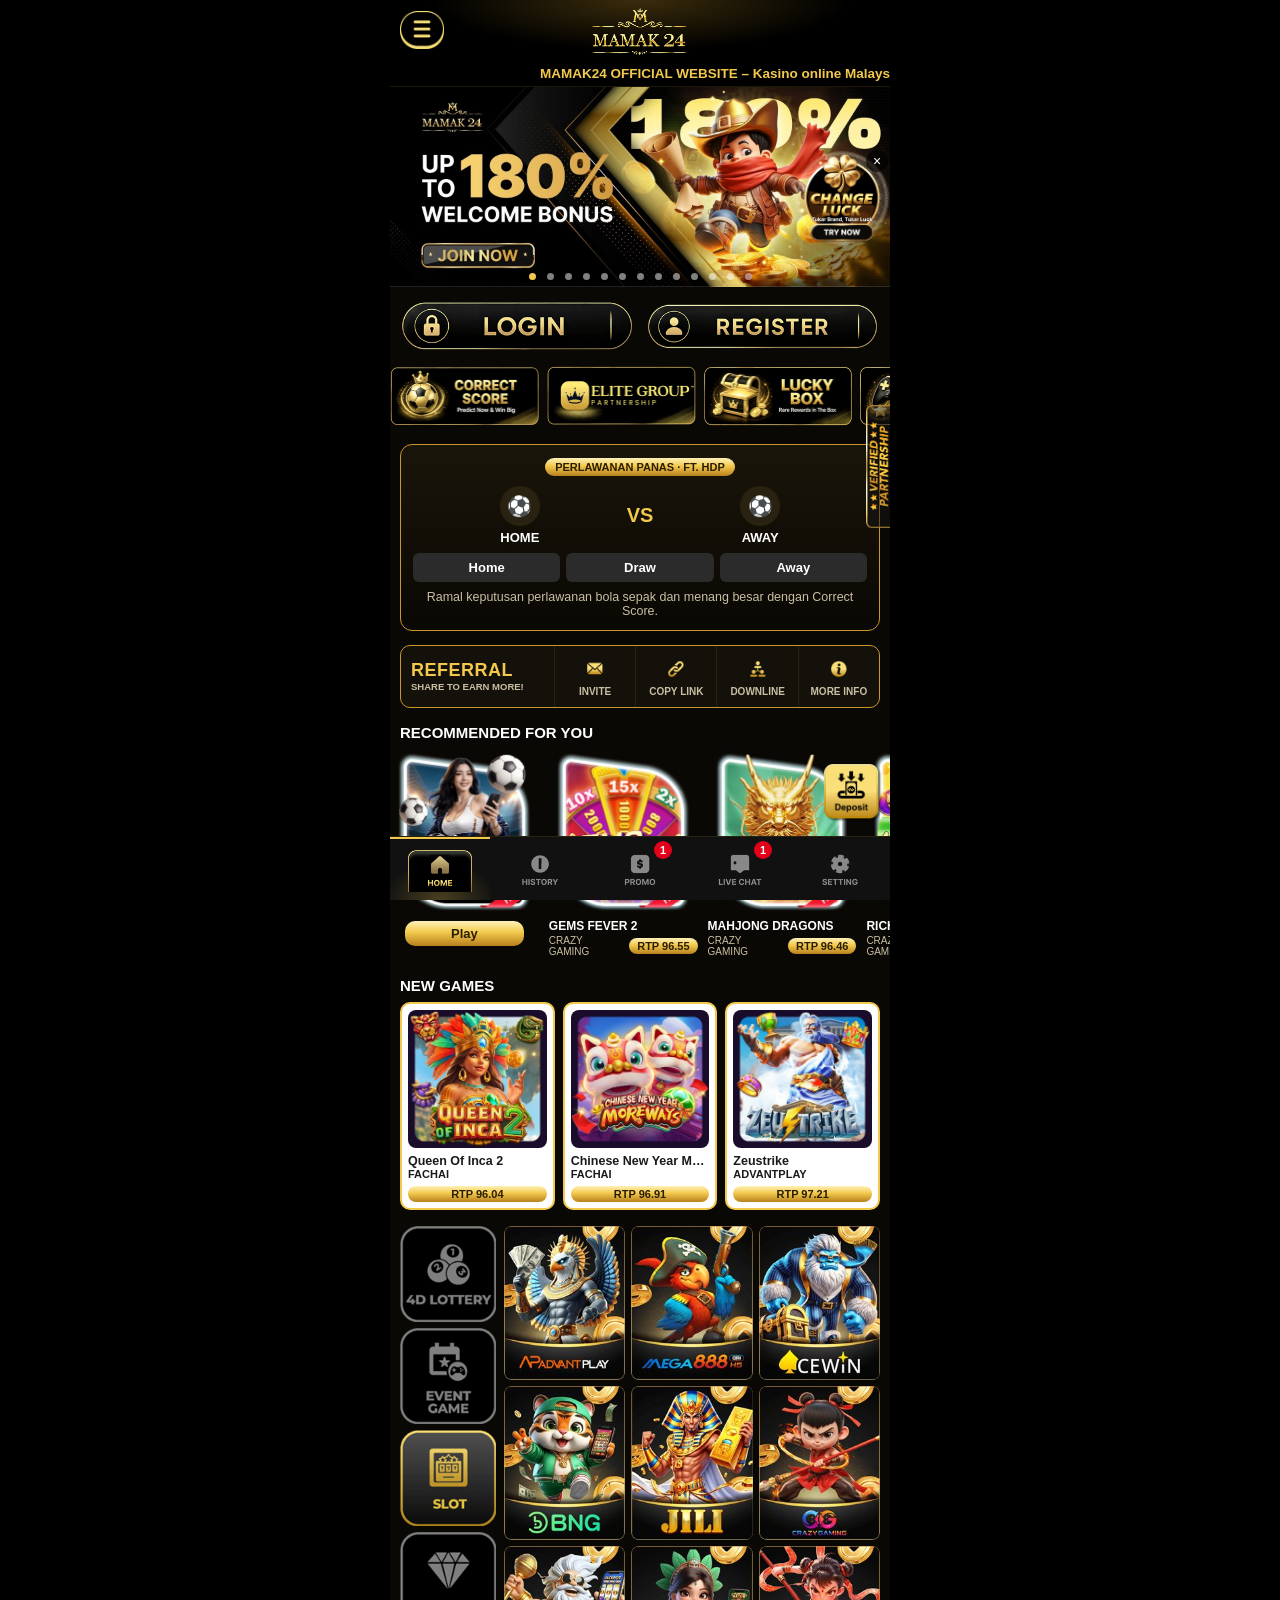
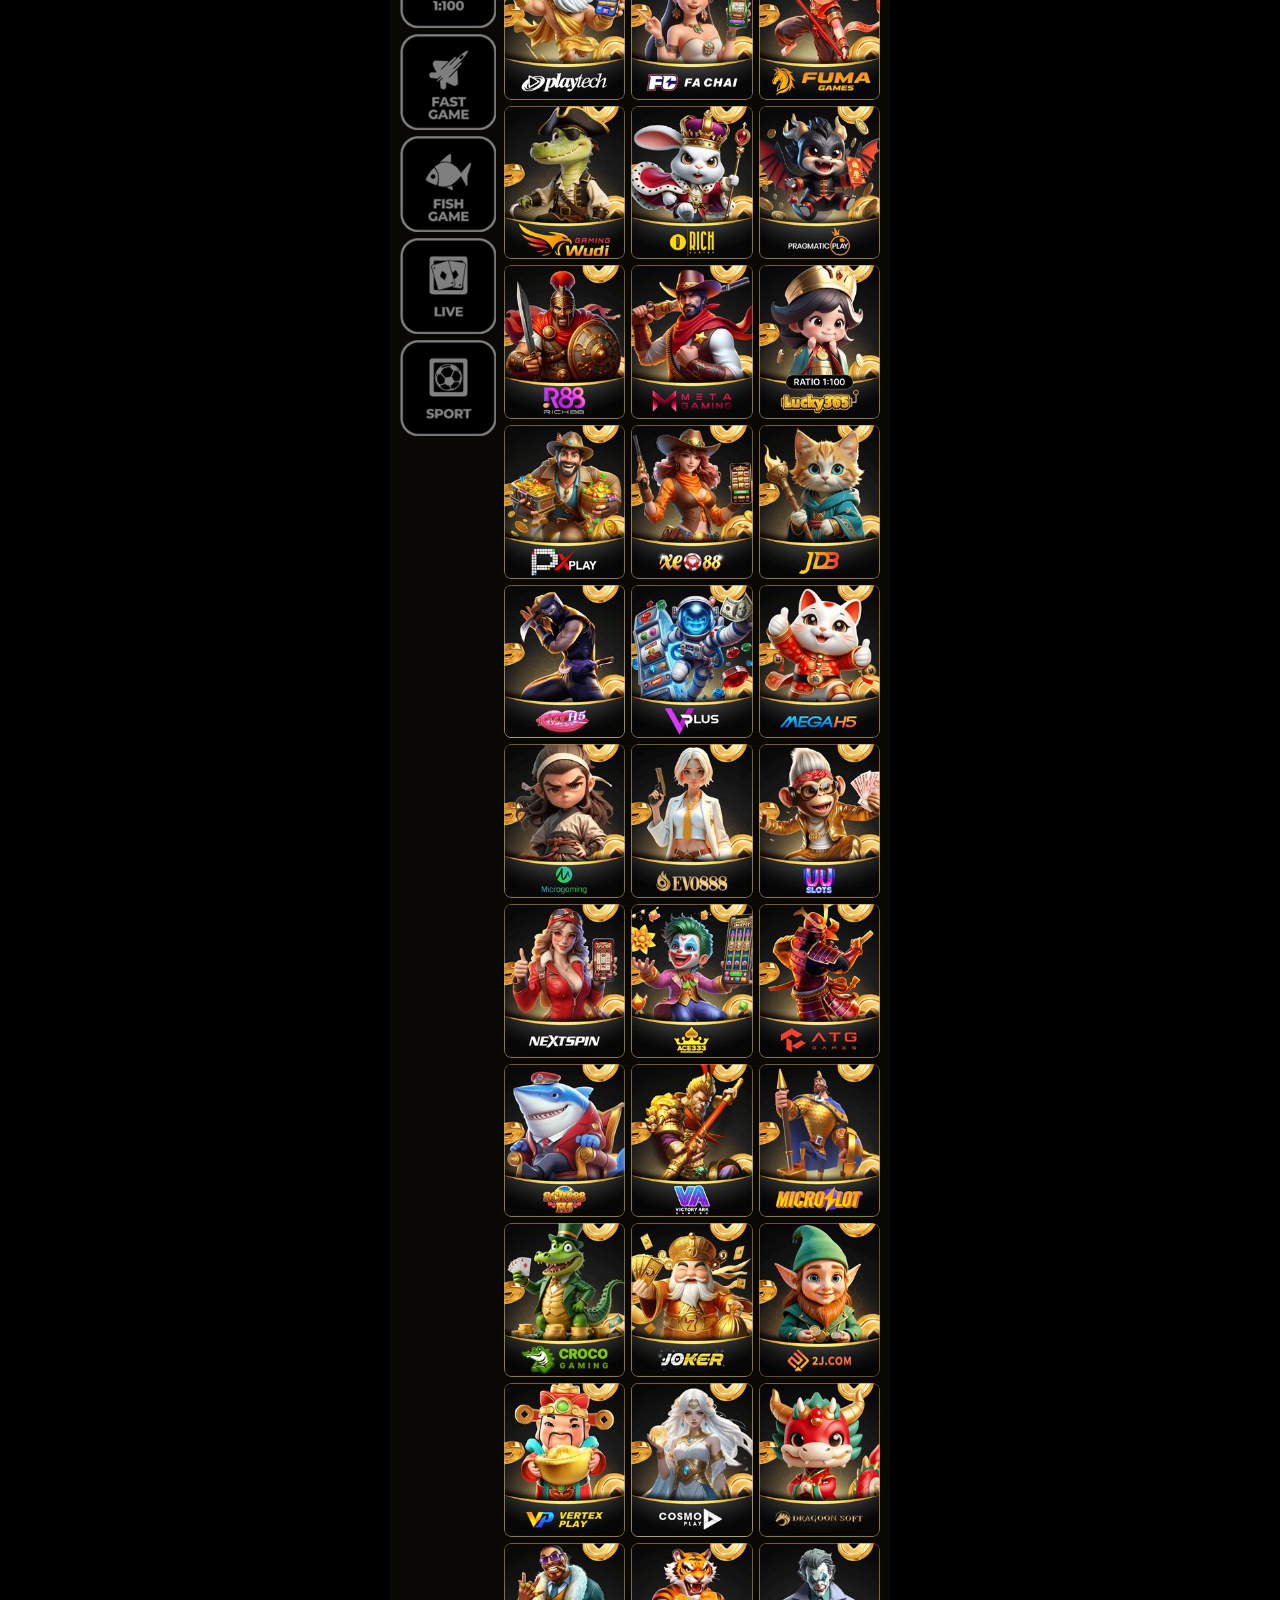
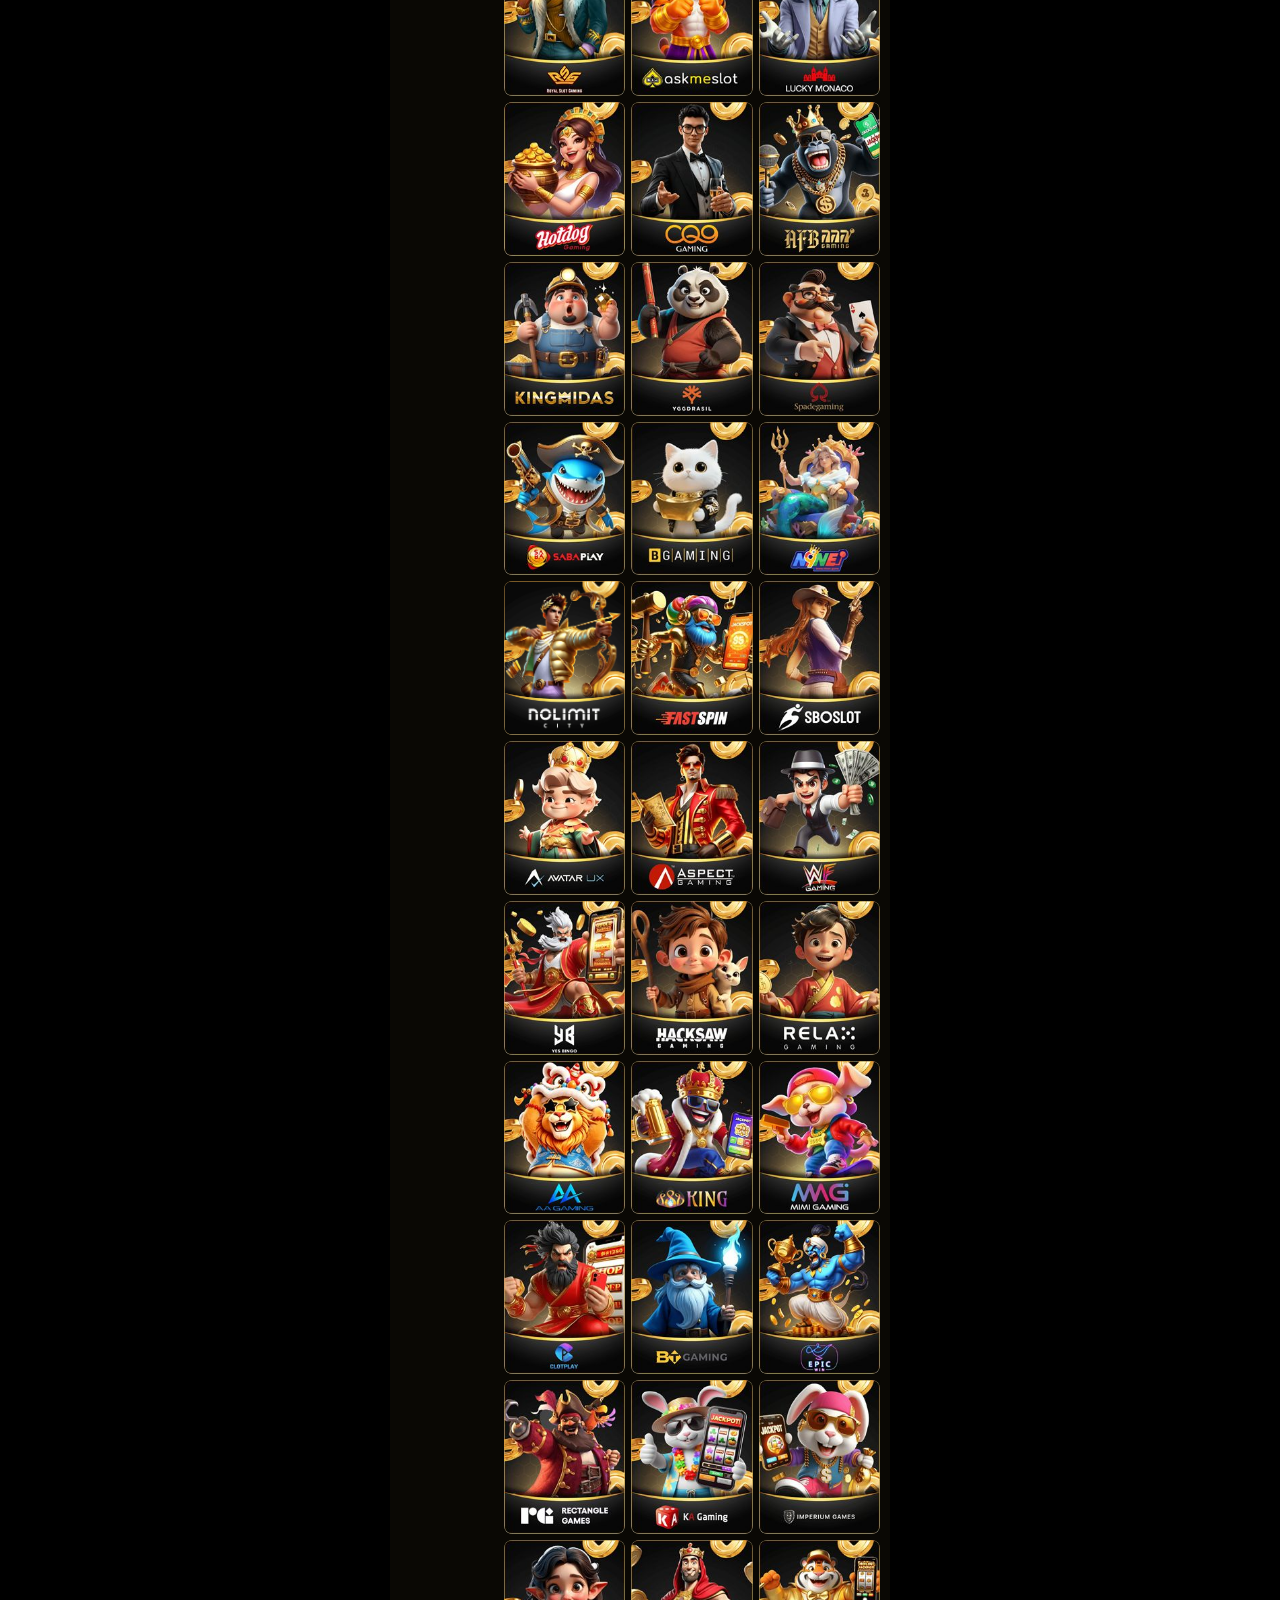
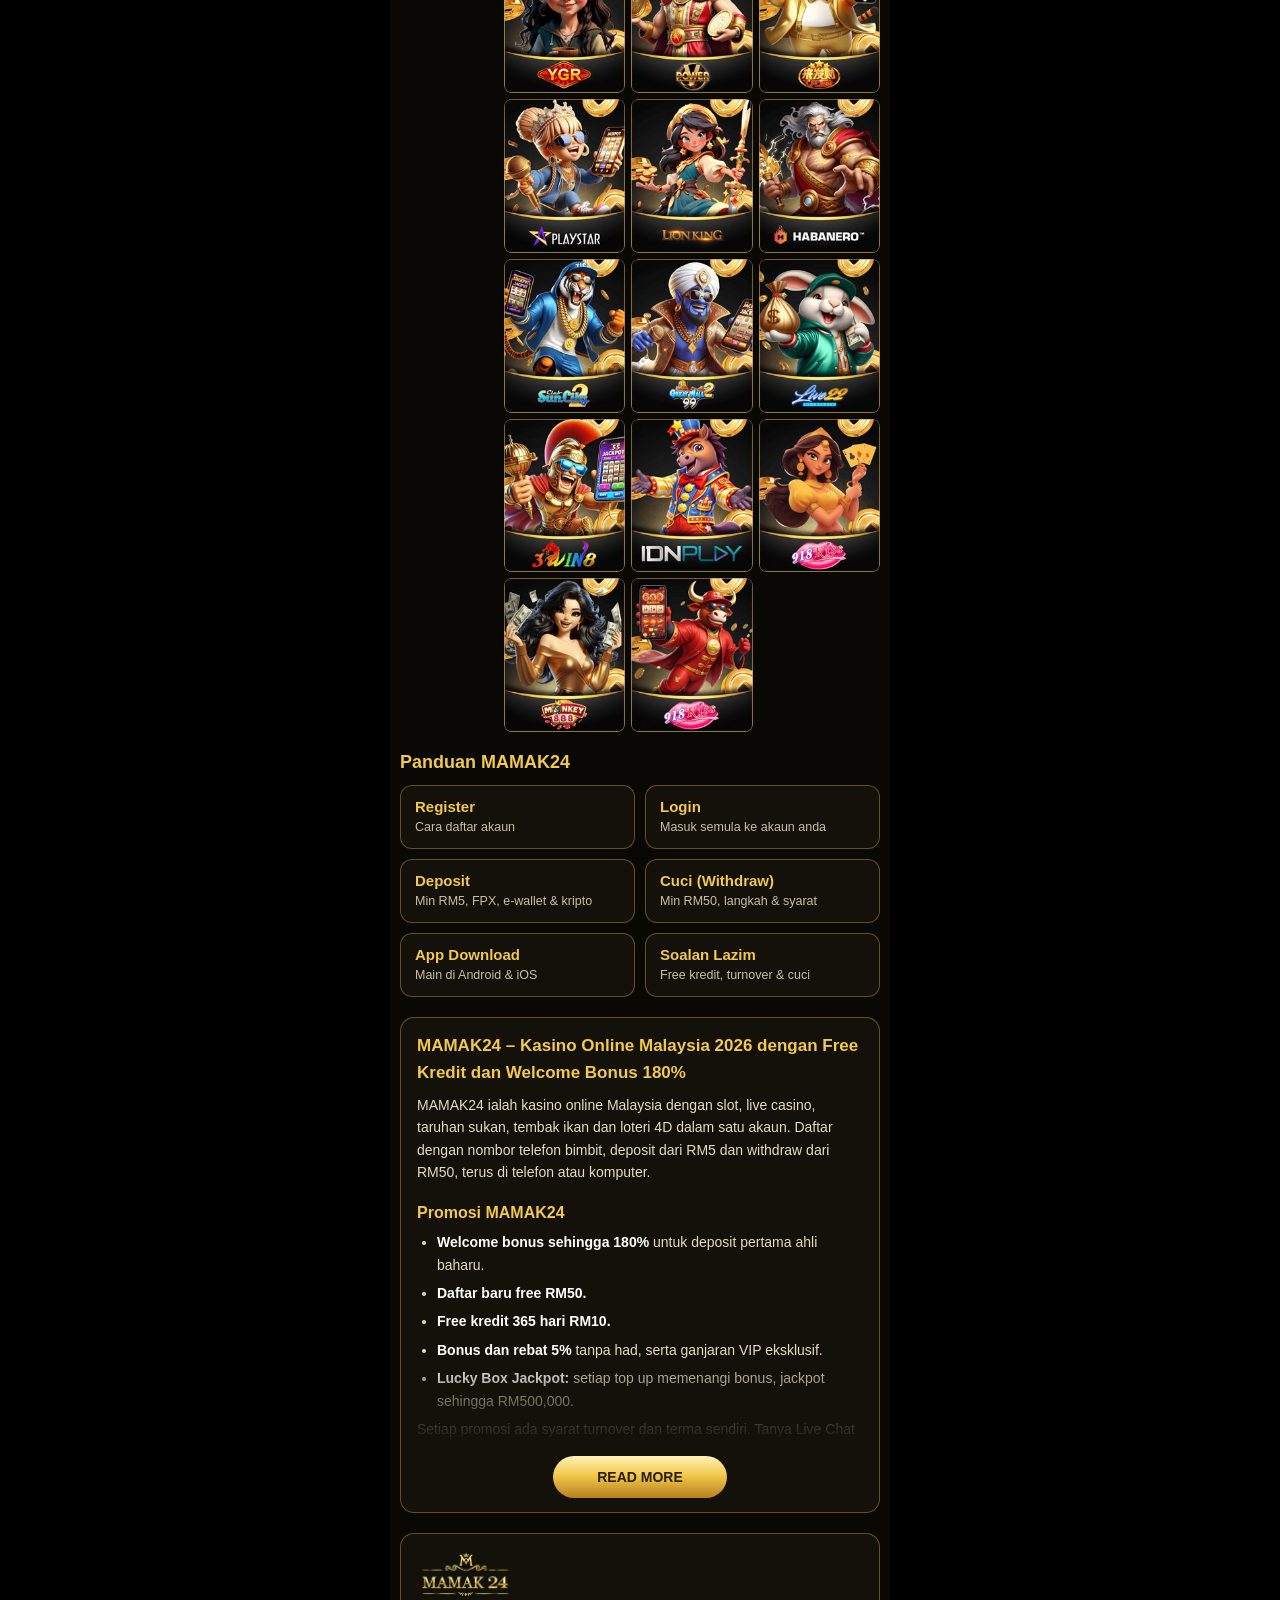
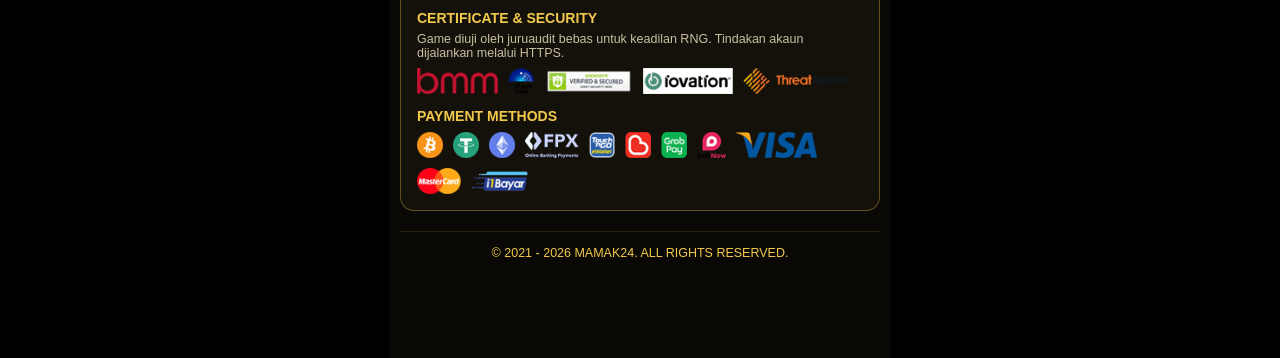
==== index.html @ 535b14d4 "MAMAK24 landing page with guides Co-Authored-By: Claude Opus 5.5 <noreply@anthropic.com>" ====
<!DOCTYPE html>
<html lang="ms">
<head>
  <meta charset="UTF-8">
  <meta name="viewport" content="width=device-width, initial-scale=1, viewport-fit=cover">
  <title>MAMAK24 – Kasino Online Malaysia 2026 | Free Kredit &amp; Welcome Bonus 180%</title>
  <meta name="description" content="MAMAK24 kasino online Malaysia: slot, live casino, sportsbook, tembak ikan dan 4D. Welcome bonus sehingga 180%, free RM50 ahli baharu, free kredit 365 hari. Deposit dari RM5, withdraw dari RM50.">
  <meta name="robots" content="index, follow">
  <meta property="og:type" content="website">
  <meta property="og:site_name" content="MAMAK24">
  <meta property="og:title" content="MAMAK24 – Kasino Online Malaysia 2026 | Free Kredit &amp; Welcome Bonus 180%">
  <meta property="og:description" content="Slot, live casino, sportsbook dan 4D. Deposit dari RM5, withdraw dari RM50.">
  <link rel="icon" href="assets/ui/icon.png">
  <meta name="theme-color" content="#0a0804">
  <link rel="preload" as="image" href="assets/banners/banner-1.webp" fetchpriority="high">
  <link rel="stylesheet" href="styles.css">
</head>
<body>
  <main class="app">

    <header class="topbar">
      <a class="menu-btn" data-link="register" aria-label="Menu"><img src="assets/ui/menu.png" alt="" width="96" height="82"></a>
      <a class="logo" href="./"><img src="assets/ui/logo.png" alt="MAMAK24" width="200" height="94"></a>
      <span></span>
    </header>

    <div class="marquee" aria-label="Pengumuman"><div class="mq"><span>MAMAK24 OFFICIAL WEBSITE – Kasino online Malaysia 2026. Live casino, slot seperti Mega888 &amp; Pussy888, taruhan sukan dan free kredit, dengan sokongan pelanggan 24 jam, transaksi pantas dan pengalaman bermain yang lancar setiap kali anda main. 🚀</span></div></div>

    <!-- Every section below is written into the HTML (not built by script)
         so the page appears complete on first paint and never jumps. -->
    <section class="carousel" aria-label="Promosi">
      <div class="carousel-track" id="carouselTrack"><a class="slide" href="https://ppg668.cyou/register.php?r=BMMTH"><img src="assets/banners/banner-1.webp" alt="Welcome bonus sehingga 180%" width="1500" height="600" fetchpriority="high"></a><a class="slide" href="https://ppg668.cyou/register.php?r=BMMTH"><img src="assets/banners/banner-2.jpg" alt="Daftar baru free RM50" width="1000" height="400" loading="lazy"></a><a class="slide" href="https://ppg668.cyou/register.php?r=BMMTH"><img src="assets/banners/banner-3.jpg" alt="Free kredit 365 hari RM10" width="1000" height="400" loading="lazy"></a><a class="slide" href="https://ppg668.cyou/register.php?r=BMMTH"><img src="assets/banners/banner-4.webp" alt="Bonus dan rebat 5%" width="1500" height="600" loading="lazy"></a><a class="slide" href="https://ppg668.cyou/register.php?r=BMMTH"><img src="assets/banners/banner-5.webp" alt="Ganjaran VIP eksklusif" width="1500" height="600" loading="lazy"></a><a class="slide" href="https://ppg668.cyou/register.php?r=BMMTH"><img src="assets/banners/banner-6.webp" alt="Lucky Box Jackpot sehingga RM500,000" width="1500" height="600" loading="lazy"></a><a class="slide" href="https://ppg668.cyou/register.php?r=BMMTH"><img src="assets/banners/banner-7.jpg" alt="MAMAK24 x Rich Gaming" width="1000" height="400" loading="lazy"></a><a class="slide" href="https://ppg668.cyou/register.php?r=BMMTH"><img src="assets/banners/banner-8.jpg" alt="AdvantPlay 95x free spins" width="1000" height="400" loading="lazy"></a><a class="slide" href="https://ppg668.cyou/register.php?r=BMMTH"><img src="assets/banners/banner-9.jpg" alt="BNG Prize Drop" width="1000" height="400" loading="lazy"></a><a class="slide" href="https://ppg668.cyou/register.php?r=BMMTH"><img src="assets/banners/banner-10.jpg" alt="Playtech 96 free spins daily" width="1000" height="400" loading="lazy"></a><a class="slide" href="https://ppg668.cyou/register.php?r=BMMTH"><img src="assets/banners/banner-11.jpg" alt="Playtech The Heat Is On" width="1000" height="400" loading="lazy"></a><a class="slide" href="https://ppg668.cyou/register.php?r=BMMTH"><img src="assets/banners/banner-12.jpg" alt="Playtech Fuel the Fire" width="1000" height="400" loading="lazy"></a><a class="slide" href="https://ppg668.cyou/register.php?r=BMMTH"><img src="assets/banners/banner-13.jpg" alt="BNG Top 3 RTP Games" width="1000" height="400" loading="lazy"></a></div>
      <div class="carousel-dots" id="carouselDots"></div>
    </section>

    <div class="auth">
      <a data-link="login"><img src="assets/ui/login.png" alt="Login" width="400" height="87"></a>
      <a data-link="register"><img src="assets/ui/register.png" alt="Register" width="400" height="77"></a>
    </div>

    <nav class="quick" aria-label="Pautan pantas">
      <a data-link="correctScore"><img src="assets/ql/correct-score.png" alt="Correct Score – predict now and win big" width="300" height="120"></a>
      <a data-link="partnership"><img src="assets/ql/elite-group.png" alt="Elite Group Partnership" width="300" height="120"></a>
      <a data-link="luckyBox"><img src="assets/ql/lucky-box.png" alt="Lucky Box" width="300" height="120"></a>
      <a data-link="gameTips"><img src="assets/ql/game-tips.png" alt="Game Tips" width="300" height="120" loading="lazy"></a>
      <a data-link="vip"><img src="assets/ql/vip.png" alt="VIP" width="300" height="120" loading="lazy"></a>
      <a data-link="checkIn"><img src="assets/ql/daily-checkin.png" alt="Daily Check-In" width="300" height="120" loading="lazy"></a>
      <a data-link="luckyDraw"><img src="assets/ql/lucky-draw.png" alt="Lucky Draw" width="300" height="120" loading="lazy"></a>
    </nav>

    <section class="block">
      <h2 class="sr-only">Hot matches</h2>
      <a class="match" data-link="correctScore">
        <span class="match-tag">PERLAWANAN PANAS · FT. HDP</span>
        <span class="match-body">
          <span class="match-side"><span class="crest">⚽</span>HOME</span>
          <span class="match-vs">VS</span>
          <span class="match-side"><span class="crest">⚽</span>AWAY</span>
        </span>
        <span class="match-odds"><b>Home</b><b>Draw</b><b>Away</b></span>
        <span class="match-text">Ramal keputusan perlawanan bola sepak dan menang besar dengan Correct Score.</span>
      </a>
    </section>

    <section class="referral" aria-label="Referral">
      <div class="ref-title"><b>REFERRAL</b><small>SHARE TO EARN MORE!</small></div>
      <div class="ref-actions">
        <button id="shareBtn" type="button"><img src="assets/ref/invite.png" alt="" width="64" height="64">INVITE</button>
        <button id="copyBtn" type="button"><img src="assets/ref/copy.png" alt="" width="64" height="64">COPY LINK</button>
        <a data-link="downline"><img src="assets/ref/downline.png" alt="" width="64" height="64">DOWNLINE</a>
        <a data-link="referralInfo"><img src="assets/ref/more.png" alt="" width="64" height="64">MORE INFO</a>
      </div>
    </section>

    <section class="block">
      <h2 class="head">RECOMMENDED FOR YOU</h2>
      <div class="hscroll">
        <a class="hot" data-link="correctScore"><img src="assets/hot/hot-1.jpg" alt="Correct Score" width="300" height="335" loading="lazy"><span class="rtp play">Play</span></a>
        <a class="hot" data-link="games"><img src="assets/hot/hot-2.jpg" alt="Gems Fever 2" width="300" height="335" loading="lazy"><span class="g-name">Gems Fever 2</span><span class="g-meta"><span class="g-prov">Crazy Gaming</span><span class="rtp">RTP 96.55</span></span></a>
        <a class="hot" data-link="games"><img src="assets/hot/hot-3.jpg" alt="Mahjong Dragons" width="300" height="335" loading="lazy"><span class="g-name">Mahjong Dragons</span><span class="g-meta"><span class="g-prov">Crazy Gaming</span><span class="rtp">RTP 96.46</span></span></a>
        <a class="hot" data-link="games"><img src="assets/hot/hot-4.jpg" alt="Rich Coming" width="300" height="335" loading="lazy"><span class="g-name">Rich Coming</span><span class="g-meta"><span class="g-prov">Crazy Gaming</span><span class="rtp">RTP 97.13</span></span></a>
        <a class="hot" data-link="games"><img src="assets/hot/hot-5.jpg" alt="DJ Boom Boom" width="300" height="335" loading="lazy"><span class="g-name">DJ Boom Boom</span><span class="g-meta"><span class="g-prov">Fachai</span><span class="rtp">RTP 97.72</span></span></a>
        <a class="hot" data-link="games"><img src="assets/hot/hot-6.jpg" alt="Splashy Spins" width="300" height="335" loading="lazy"><span class="g-name">Splashy Spins</span><span class="g-meta"><span class="g-prov">Rich Gaming</span><span class="rtp">RTP 97.86</span></span></a>
        <a class="hot" data-link="games"><img src="assets/hot/hot-7.jpg" alt="Dragon Chi's Quest" width="300" height="335" loading="lazy"><span class="g-name">Dragon Chi's Quest</span><span class="g-meta"><span class="g-prov">AdvantPlay</span><span class="rtp">RTP 96.94</span></span></a>
        <a class="hot" data-link="games"><img src="assets/hot/hot-8.webp" alt="Maya: Elemental Totem" width="331" height="370" loading="lazy"><span class="g-name">Maya: Elemental Totem</span><span class="g-meta"><span class="g-prov">AdvantPlay</span><span class="rtp">RTP 96.40</span></span></a>
        <a class="hot" data-link="games"><img src="assets/hot/hot-9.jpg" alt="Aztec Bonus Hunt 2" width="300" height="335" loading="lazy"><span class="g-name">Aztec Bonus Hunt 2</span><span class="g-meta"><span class="g-prov">AdvantPlay</span><span class="rtp">RTP 97.06</span></span></a>
      </div>
    </section>

    <section class="block">
      <h2 class="head">NEW GAMES</h2>
      <div class="new-grid">
        <a class="new-card" data-link="games"><img src="assets/new/new-1.jpg" alt="Queen Of Inca 2" width="300" height="300" loading="lazy"><b>Queen Of Inca 2</b><span>Fachai</span><span class="rtp wide">RTP 96.04</span></a>
        <a class="new-card" data-link="games"><img src="assets/new/new-2.jpg" alt="Chinese New Year Moreways" width="300" height="300" loading="lazy"><b>Chinese New Year Moreways</b><span>Fachai</span><span class="rtp wide">RTP 96.91</span></a>
        <a class="new-card" data-link="games"><img src="assets/new/new-3.jpg" alt="Zeustrike" width="300" height="300" loading="lazy"><b>Zeustrike</b><span>AdvantPlay</span><span class="rtp wide">RTP 97.21</span></a>
      </div>
    </section>

    <section class="block games" aria-label="Permainan">
      <h2 class="sr-only">Kategori permainan dan provider</h2>
      <div class="cat-col" role="tablist">
        <button class="cat" type="button" role="tab" aria-selected="false" data-cat="lottery"><img class="n" src="assets/cat/lottery.png" alt="4D Lottery" width="120" height="120"><img class="a" src="assets/cat/lottery-on.png" alt="" width="120" height="120"></button>
        <button class="cat" type="button" role="tab" aria-selected="false" data-cat="event"><img class="n" src="assets/cat/event.png" alt="Event Game" width="120" height="120"><img class="a" src="assets/cat/event-on.png" alt="" width="120" height="120"></button>
        <button class="cat on" type="button" role="tab" aria-selected="true" data-cat="slot"><img class="n" src="assets/cat/slot.png" alt="Slot" width="120" height="120"><img class="a" src="assets/cat/slot-on.png" alt="" width="120" height="120"></button>
        <button class="cat" type="button" role="tab" aria-selected="false" data-cat="x100"><img class="n" src="assets/cat/x100.png" alt="1:100" width="120" height="120"><img class="a" src="assets/cat/x100-on.png" alt="" width="120" height="120"></button>
        <button class="cat" type="button" role="tab" aria-selected="false" data-cat="fast"><img class="n" src="assets/cat/fast.png" alt="Fast Game" width="120" height="120"><img class="a" src="assets/cat/fast-on.png" alt="" width="120" height="120"></button>
        <button class="cat" type="button" role="tab" aria-selected="false" data-cat="fish"><img class="n" src="assets/cat/fish.png" alt="Fish Game" width="120" height="120"><img class="a" src="assets/cat/fish-on.png" alt="" width="120" height="120"></button>
        <button class="cat" type="button" role="tab" aria-selected="false" data-cat="live"><img class="n" src="assets/cat/live.png" alt="Live" width="120" height="120"><img class="a" src="assets/cat/live-on.png" alt="" width="120" height="120"></button>
        <button class="cat" type="button" role="tab" aria-selected="false" data-cat="sport"><img class="n" src="assets/cat/sport.png" alt="Sport" width="120" height="120"><img class="a" src="assets/cat/sport-on.png" alt="" width="120" height="120"></button>
      </div>
      <div class="prov-grid">
          <a class="prov" data-cat="lottery" data-link="games" hidden><img src="assets/prov/lottery-hw4d.jpg" alt="4D Lottery" width="180" height="228" loading="lazy"></a>
          <a class="prov" data-cat="event" data-link="games" hidden><img src="assets/prov/event-advp2.webp" alt="AdvantPlay" width="180" height="228" loading="lazy"></a>
          <a class="prov" data-cat="event" data-link="games" hidden><img src="assets/prov/event-m2h52.webp" alt="Mega888 H5" width="180" height="228" loading="lazy"></a>
          <a class="prov" data-cat="event" data-link="games" hidden><img src="assets/prov/event-bng2.webp" alt="BNG" width="180" height="228" loading="lazy"></a>
          <a class="prov" data-cat="event" data-link="games" hidden><img src="assets/prov/event-rsg2.webp" alt="RSG" width="180" height="228" loading="lazy"></a>
          <a class="prov" data-cat="event" data-link="games" hidden><img src="assets/prov/event-scr888h5b.webp" alt="SCR888 H5" width="180" height="228" loading="lazy"></a>
          <a class="prov" data-cat="event" data-link="games" hidden><img src="assets/prov/event-wf2.webp" alt="WF" width="180" height="228" loading="lazy"></a>
          <a class="prov" data-cat="event" data-link="games" hidden><img src="assets/prov/event-epicwin2.webp" alt="EpicWin" width="180" height="228" loading="lazy"></a>
          <a class="prov" data-cat="event" data-link="games" hidden><img src="assets/prov/event-fuma2.jpg" alt="Fuma Games" width="180" height="228" loading="lazy"></a>
          <a class="prov" data-cat="event" data-link="games" hidden><img src="assets/prov/event-wudi2.jpg" alt="Wudi Gaming" width="180" height="228" loading="lazy"></a>
          <a class="prov" data-cat="slot" data-link="games"><img src="assets/prov/slot-advp.jpg" alt="AdvantPlay" width="180" height="228" loading="lazy"></a>
          <a class="prov" data-cat="slot" data-link="games"><img src="assets/prov/slot-m2h5.jpg" alt="Mega888 H5" width="180" height="228" loading="lazy"></a>
          <a class="prov" data-cat="slot" data-link="games"><img src="assets/prov/slot-macross3.jpg" alt="AceWin" width="180" height="228" loading="lazy"></a>
          <a class="prov" data-cat="slot" data-link="games"><img src="assets/prov/slot-bng.jpg" alt="BNG" width="180" height="228" loading="lazy"></a>
          <a class="prov" data-cat="slot" data-link="games"><img src="assets/prov/slot-jili2.jpg" alt="JILI" width="180" height="228" loading="lazy"></a>
          <a class="prov" data-cat="slot" data-link="games"><img src="assets/prov/slot-theone.jpg" alt="Crazy Gaming" width="180" height="228" loading="lazy"></a>
          <a class="prov" data-cat="slot" data-link="games"><img src="assets/prov/slot-pt3.jpg" alt="Playtech" width="180" height="228" loading="lazy"></a>
          <a class="prov" data-cat="slot" data-link="games"><img src="assets/prov/slot-fc3.jpg" alt="Fa Chai" width="180" height="228" loading="lazy"></a>
          <a class="prov" data-cat="slot" data-link="games"><img src="assets/prov/slot-fuma.jpg" alt="Fuma Games" width="180" height="228" loading="lazy"></a>
          <a class="prov" data-cat="slot" data-link="games"><img src="assets/prov/slot-wudi.jpg" alt="Wudi Gaming" width="180" height="228" loading="lazy"></a>
          <a class="prov" data-cat="slot" data-link="games"><img src="assets/prov/slot-rg.jpg" alt="Rich Gaming" width="180" height="228" loading="lazy"></a>
          <a class="prov" data-cat="slot" data-link="games"><img src="assets/prov/slot-pp.jpg" alt="Pragmatic Play" width="180" height="228" loading="lazy"></a>
          <a class="prov" data-cat="slot" data-link="games"><img src="assets/prov/slot-rich883.jpg" alt="Rich88" width="180" height="228" loading="lazy"></a>
          <a class="prov" data-cat="slot" data-link="games"><img src="assets/prov/slot-meta.jpg" alt="Meta Gaming" width="180" height="228" loading="lazy"></a>
          <a class="prov" data-cat="slot" data-link="games"><img src="assets/prov/slot-lucky365.jpg" alt="Lucky365" width="180" height="228" loading="lazy"></a>
          <a class="prov" data-cat="slot" data-link="games"><img src="assets/prov/slot-pxplay.jpg" alt="PXPlay" width="180" height="228" loading="lazy"></a>
          <a class="prov" data-cat="slot" data-link="games"><img src="assets/prov/slot-xe88.jpg" alt="XE88" width="180" height="228" loading="lazy"></a>
          <a class="prov" data-cat="slot" data-link="games"><img src="assets/prov/slot-jdb3.jpg" alt="JDB" width="180" height="228" loading="lazy"></a>
          <a class="prov" data-cat="slot" data-link="games"><img src="assets/prov/slot-kissh5.jpg" alt="Kiss H5" width="180" height="228" loading="lazy"></a>
          <a class="prov" data-cat="slot" data-link="games"><img src="assets/prov/slot-slotmania.jpg" alt="Slotmania" width="180" height="228" loading="lazy"></a>
          <a class="prov" data-cat="slot" data-link="games"><img src="assets/prov/slot-mg888h5.jpg" alt="Mega H5" width="180" height="228" loading="lazy"></a>
          <a class="prov" data-cat="slot" data-link="games"><img src="assets/prov/slot-mg.jpg" alt="Microgaming" width="180" height="228" loading="lazy"></a>
          <a class="prov" data-cat="slot" data-link="games"><img src="assets/prov/slot-evo888.jpg" alt="EVO888" width="180" height="228" loading="lazy"></a>
          <a class="prov" data-cat="slot" data-link="games"><img src="assets/prov/slot-uus.jpg" alt="UU Slots" width="180" height="228" loading="lazy"></a>
          <a class="prov" data-cat="slot" data-link="games"><img src="assets/prov/slot-ns.jpg" alt="NextSpin" width="180" height="228" loading="lazy"></a>
          <a class="prov" data-cat="slot" data-link="games"><img src="assets/prov/slot-ace333.jpg" alt="ACE333" width="180" height="228" loading="lazy"></a>
          <a class="prov" data-cat="slot" data-link="games"><img src="assets/prov/slot-atg4.jpg" alt="ATG Games" width="180" height="228" loading="lazy"></a>
          <a class="prov" data-cat="slot" data-link="games"><img src="assets/prov/slot-scr888h5.jpg" alt="SCR888 H5" width="180" height="228" loading="lazy"></a>
          <a class="prov" data-cat="slot" data-link="games"><img src="assets/prov/slot-vag.jpg" alt="VA Games" width="180" height="228" loading="lazy"></a>
          <a class="prov" data-cat="slot" data-link="games"><img src="assets/prov/slot-mgc.jpg" alt="Microslot" width="180" height="228" loading="lazy"></a>
          <a class="prov" data-cat="slot" data-link="games"><img src="assets/prov/slot-croco.jpg" alt="Croco Gaming" width="180" height="228" loading="lazy"></a>
          <a class="prov" data-cat="slot" data-link="games"><img src="assets/prov/slot-joker.jpg" alt="Joker" width="180" height="228" loading="lazy"></a>
          <a class="prov" data-cat="slot" data-link="games"><img src="assets/prov/slot-twoj.jpg" alt="2J" width="180" height="228" loading="lazy"></a>
          <a class="prov" data-cat="slot" data-link="games"><img src="assets/prov/slot-vertex.jpg" alt="Vertex" width="180" height="228" loading="lazy"></a>
          <a class="prov" data-cat="slot" data-link="games"><img src="assets/prov/slot-cosmo.jpg" alt="Cosmo" width="180" height="228" loading="lazy"></a>
          <a class="prov" data-cat="slot" data-link="games"><img src="assets/prov/slot-dgs.jpg" alt="DGS" width="180" height="228" loading="lazy"></a>
          <a class="prov" data-cat="slot" data-link="games"><img src="assets/prov/slot-rsg.jpg" alt="RSG" width="180" height="228" loading="lazy"></a>
          <a class="prov" data-cat="slot" data-link="games"><img src="assets/prov/slot-amslot.jpg" alt="AMSlot" width="180" height="228" loading="lazy"></a>
          <a class="prov" data-cat="slot" data-link="games"><img src="assets/prov/slot-lm.jpg" alt="LM" width="180" height="228" loading="lazy"></a>
          <a class="prov" data-cat="slot" data-link="games"><img src="assets/prov/slot-hotdog.jpg" alt="Hotdog" width="180" height="228" loading="lazy"></a>
          <a class="prov" data-cat="slot" data-link="games"><img src="assets/prov/slot-cq.jpg" alt="CQ9" width="180" height="228" loading="lazy"></a>
          <a class="prov" data-cat="slot" data-link="games"><img src="assets/prov/slot-afbslot.jpg" alt="AFBSLOT" width="180" height="228" loading="lazy"></a>
          <a class="prov" data-cat="slot" data-link="games"><img src="assets/prov/slot-qm.jpg" alt="QM" width="180" height="228" loading="lazy"></a>
          <a class="prov" data-cat="slot" data-link="games"><img src="assets/prov/slot-playace.jpg" alt="PlayAce" width="180" height="228" loading="lazy"></a>
          <a class="prov" data-cat="slot" data-link="games"><img src="assets/prov/slot-spade2.jpg" alt="SPADE2" width="180" height="228" loading="lazy"></a>
          <a class="prov" data-cat="slot" data-link="games"><img src="assets/prov/slot-saba.jpg" alt="SABA" width="180" height="228" loading="lazy"></a>
          <a class="prov" data-cat="slot" data-link="games"><img src="assets/prov/slot-nexus.jpg" alt="NEXUS" width="180" height="228" loading="lazy"></a>
          <a class="prov" data-cat="slot" data-link="games"><img src="assets/prov/slot-nineg.jpg" alt="NINEG" width="180" height="228" loading="lazy"></a>
          <a class="prov" data-cat="slot" data-link="games"><img src="assets/prov/slot-elitehubz.webp" alt="Elite Hubz" width="180" height="228" loading="lazy"></a>
          <a class="prov" data-cat="slot" data-link="games"><img src="assets/prov/slot-fastspin2.jpg" alt="FASTSPIN2" width="180" height="228" loading="lazy"></a>
          <a class="prov" data-cat="slot" data-link="games"><img src="assets/prov/slot-sbo.jpg" alt="SBOBET" width="180" height="228" loading="lazy"></a>
          <a class="prov" data-cat="slot" data-link="games"><img src="assets/prov/slot-dct.jpg" alt="DCT" width="180" height="228" loading="lazy"></a>
          <a class="prov" data-cat="slot" data-link="games"><img src="assets/prov/slot-aspect.jpg" alt="ASPECT" width="180" height="228" loading="lazy"></a>
          <a class="prov" data-cat="slot" data-link="games"><img src="assets/prov/slot-wf.jpg" alt="WF" width="180" height="228" loading="lazy"></a>
          <a class="prov" data-cat="slot" data-link="games"><img src="assets/prov/slot-ybg.jpg" alt="YBG" width="180" height="228" loading="lazy"></a>
          <a class="prov" data-cat="slot" data-link="games"><img src="assets/prov/slot-dct-2.jpg" alt="DCT" width="180" height="228" loading="lazy"></a>
          <a class="prov" data-cat="slot" data-link="games"><img src="assets/prov/slot-dct-3.jpg" alt="DCT" width="180" height="228" loading="lazy"></a>
          <a class="prov" data-cat="slot" data-link="games"><img src="assets/prov/slot-aa.jpg" alt="AA" width="180" height="228" loading="lazy"></a>
          <a class="prov" data-cat="slot" data-link="games"><img src="assets/prov/slot-king888h5.jpg" alt="KING888H5" width="180" height="228" loading="lazy"></a>
          <a class="prov" data-cat="slot" data-link="games"><img src="assets/prov/slot-mimi.jpg" alt="MIMI" width="180" height="228" loading="lazy"></a>
          <a class="prov" data-cat="slot" data-link="games"><img src="assets/prov/slot-clotplay.jpg" alt="CLOTPLAY" width="180" height="228" loading="lazy"></a>
          <a class="prov" data-cat="slot" data-link="games"><img src="assets/prov/slot-bt.jpg" alt="BT Gaming" width="180" height="228" loading="lazy"></a>
          <a class="prov" data-cat="slot" data-link="games"><img src="assets/prov/slot-epicwin.jpg" alt="EPICWIN" width="180" height="228" loading="lazy"></a>
          <a class="prov" data-cat="slot" data-link="games"><img src="assets/prov/slot-rectg.jpg" alt="RECTG" width="180" height="228" loading="lazy"></a>
          <a class="prov" data-cat="slot" data-link="games"><img src="assets/prov/slot-ka.jpg" alt="KA" width="180" height="228" loading="lazy"></a>
          <a class="prov" data-cat="slot" data-link="games"><img src="assets/prov/slot-a1.jpg" alt="A1" width="180" height="228" loading="lazy"></a>
          <a class="prov" data-cat="slot" data-link="games"><img src="assets/prov/slot-ygr.jpg" alt="YGR" width="180" height="228" loading="lazy"></a>
          <a class="prov" data-cat="slot" data-link="games"><img src="assets/prov/slot-vp.jpg" alt="VPower" width="180" height="228" loading="lazy"></a>
          <a class="prov" data-cat="slot" data-link="games"><img src="assets/prov/slot-lfc.jpg" alt="LFC" width="180" height="228" loading="lazy"></a>
          <a class="prov" data-cat="slot" data-link="games"><img src="assets/prov/slot-playstar.jpg" alt="PLAYSTAR" width="180" height="228" loading="lazy"></a>
          <a class="prov" data-cat="slot" data-link="games"><img src="assets/prov/slot-lk.jpg" alt="LK" width="180" height="228" loading="lazy"></a>
          <a class="prov" data-cat="slot" data-link="games"><img src="assets/prov/slot-hbnr.jpg" alt="HBNR" width="180" height="228" loading="lazy"></a>
          <a class="prov" data-cat="slot" data-link="games"><img src="assets/prov/slot-suncity.jpg" alt="SUNCITY" width="180" height="228" loading="lazy"></a>
          <a class="prov" data-cat="slot" data-link="games"><img src="assets/prov/slot-gw99.jpg" alt="GW99" width="180" height="228" loading="lazy"></a>
          <a class="prov" data-cat="slot" data-link="games"><img src="assets/prov/slot-l22mv.jpg" alt="L22MV" width="180" height="228" loading="lazy"></a>
          <a class="prov" data-cat="slot" data-link="games"><img src="assets/prov/slot-win38.jpg" alt="WIN38" width="180" height="228" loading="lazy"></a>
          <a class="prov" data-cat="slot" data-link="games"><img src="assets/prov/slot-d21.jpg" alt="D21" width="180" height="228" loading="lazy"></a>
          <a class="prov" data-cat="slot" data-link="games"><img src="assets/prov/slot-kiss918.jpg" alt="KISS918" width="180" height="228" loading="lazy"></a>
          <a class="prov" data-cat="slot" data-link="games"><img src="assets/prov/slot-joker2.jpg" alt="JOKER2" width="180" height="228" loading="lazy"></a>
          <a class="prov" data-cat="slot" data-link="games"><img src="assets/prov/slot-yes918.jpg" alt="YES918" width="180" height="228" loading="lazy"></a>
          <a class="prov" data-cat="x100" data-link="games" hidden><img src="assets/prov/x100-jili.jpg" alt="JILI" width="180" height="228" loading="lazy"></a>
          <a class="prov" data-cat="x100" data-link="games" hidden><img src="assets/prov/x100-macross.jpg" alt="AceWin" width="180" height="228" loading="lazy"></a>
          <a class="prov" data-cat="x100" data-link="games" hidden><img src="assets/prov/x100-bng3.jpg" alt="BNG" width="180" height="228" loading="lazy"></a>
          <a class="prov" data-cat="x100" data-link="games" hidden><img src="assets/prov/x100-rich88.jpg" alt="Rich88" width="180" height="228" loading="lazy"></a>
          <a class="prov" data-cat="x100" data-link="games" hidden><img src="assets/prov/x100-rg3.jpg" alt="Rich Gaming" width="180" height="228" loading="lazy"></a>
          <a class="prov" data-cat="x100" data-link="games" hidden><img src="assets/prov/x100-advp3.jpg" alt="AdvantPlay" width="180" height="228" loading="lazy"></a>
          <a class="prov" data-cat="x100" data-link="games" hidden><img src="assets/prov/x100-jdb.jpg" alt="JDB" width="180" height="228" loading="lazy"></a>
          <a class="prov" data-cat="x100" data-link="games" hidden><img src="assets/prov/x100-mg888h53.jpg" alt="Mega H5" width="180" height="228" loading="lazy"></a>
          <a class="prov" data-cat="x100" data-link="games" hidden><img src="assets/prov/x100-theone2.jpg" alt="Crazy Gaming" width="180" height="228" loading="lazy"></a>
          <a class="prov" data-cat="x100" data-link="games" hidden><img src="assets/prov/x100-wf3.jpg" alt="WF" width="180" height="228" loading="lazy"></a>
          <a class="prov" data-cat="x100" data-link="games" hidden><img src="assets/prov/x100-fc.jpg" alt="Fa Chai" width="180" height="228" loading="lazy"></a>
          <a class="prov" data-cat="x100" data-link="games" hidden><img src="assets/prov/x100-fastspin.jpg" alt="FastSpin" width="180" height="228" loading="lazy"></a>
          <a class="prov" data-cat="x100" data-link="games" hidden><img src="assets/prov/x100-spade.jpg" alt="Spadegaming" width="180" height="228" loading="lazy"></a>
          <a class="prov" data-cat="x100" data-link="games" hidden><img src="assets/prov/x100-saba2.jpg" alt="SABA" width="180" height="228" loading="lazy"></a>
          <a class="prov" data-cat="x100" data-link="games" hidden><img src="assets/prov/x100-slotmania2.jpg" alt="Slotmania" width="180" height="228" loading="lazy"></a>
          <a class="prov" data-cat="x100" data-link="games" hidden><img src="assets/prov/x100-clotplay2.jpg" alt="Clotplay" width="180" height="228" loading="lazy"></a>
          <a class="prov" data-cat="x100" data-link="games" hidden><img src="assets/prov/x100-vertex2.jpg" alt="Vertex" width="180" height="228" loading="lazy"></a>
          <a class="prov" data-cat="x100" data-link="games" hidden><img src="assets/prov/x100-ibex2.jpg" alt="Ibex" width="180" height="228" loading="lazy"></a>
          <a class="prov" data-cat="x100" data-link="games" hidden><img src="assets/prov/x100-uus2.jpg" alt="UU Slots" width="180" height="228" loading="lazy"></a>
          <a class="prov" data-cat="x100" data-link="games" hidden><img src="assets/prov/x100-kissh53.jpg" alt="Kiss H5" width="180" height="228" loading="lazy"></a>
          <a class="prov" data-cat="x100" data-link="games" hidden><img src="assets/prov/x100-rsg3.jpg" alt="RSG" width="180" height="228" loading="lazy"></a>
          <a class="prov" data-cat="fast" data-link="games" hidden><img src="assets/prov/fast-theone.jpg" alt="Crazy Gaming" width="180" height="228" loading="lazy"></a>
          <a class="prov" data-cat="fast" data-link="games" hidden><img src="assets/prov/fast-elitehubz.webp" alt="Elite Hubz" width="180" height="228" loading="lazy"></a>
          <a class="prov" data-cat="fast" data-link="games" hidden><img src="assets/prov/fast-turbo.jpg" alt="Turbo Games" width="180" height="228" loading="lazy"></a>
          <a class="prov" data-cat="fast" data-link="games" hidden><img src="assets/prov/fast-scratch.jpg" alt="Scratch" width="180" height="228" loading="lazy"></a>
          <a class="prov" data-cat="fast" data-link="games" hidden><img src="assets/prov/fast-gemini.jpg" alt="Gemini" width="180" height="228" loading="lazy"></a>
          <a class="prov" data-cat="fast" data-link="games" hidden><img src="assets/prov/fast-t1g.jpg" alt="T1G" width="180" height="228" loading="lazy"></a>
          <a class="prov" data-cat="fast" data-link="games" hidden><img src="assets/prov/fast-aviatrix.jpg" alt="Aviatrix" width="180" height="228" loading="lazy"></a>
          <a class="prov" data-cat="fast" data-link="games" hidden><img src="assets/prov/fast-jili.webp" alt="JILI" width="180" height="228" loading="lazy"></a>
          <a class="prov" data-cat="fast" data-link="games" hidden><img src="assets/prov/fast-fc.webp" alt="Fa Chai" width="180" height="228" loading="lazy"></a>
          <a class="prov" data-cat="fast" data-link="games" hidden><img src="assets/prov/fast-elitehubz-2.jpg" alt="Elite Hubz" width="180" height="228" loading="lazy"></a>
          <a class="prov" data-cat="fast" data-link="games" hidden><img src="assets/prov/fast-ybg.webp" alt="YBG" width="180" height="228" loading="lazy"></a>
          <a class="prov" data-cat="fast" data-link="games" hidden><img src="assets/prov/fast-bt.webp" alt="BT Gaming" width="180" height="228" loading="lazy"></a>
          <a class="prov" data-cat="fish" data-link="games" hidden><img src="assets/prov/fish-jdb.jpg" alt="JDB" width="180" height="228" loading="lazy"></a>
          <a class="prov" data-cat="fish" data-link="games" hidden><img src="assets/prov/fish-awc.jpg" alt="AWC" width="180" height="228" loading="lazy"></a>
          <a class="prov" data-cat="fish" data-link="games" hidden><img src="assets/prov/fish-ks.jpg" alt="Kingmaker" width="180" height="228" loading="lazy"></a>
          <a class="prov" data-cat="fish" data-link="games" hidden><img src="assets/prov/fish-joker.jpg" alt="Joker" width="180" height="228" loading="lazy"></a>
          <a class="prov" data-cat="fish" data-link="games" hidden><img src="assets/prov/fish-cq.jpg" alt="CQ9" width="180" height="228" loading="lazy"></a>
          <a class="prov" data-cat="fish" data-link="games" hidden><img src="assets/prov/fish-dgs.jpg" alt="DGS" width="180" height="228" loading="lazy"></a>
          <a class="prov" data-cat="fish" data-link="games" hidden><img src="assets/prov/fish-vp.jpg" alt="VPower" width="180" height="228" loading="lazy"></a>
          <a class="prov" data-cat="fish" data-link="games" hidden><img src="assets/prov/fish-ygr.jpg" alt="YGR" width="180" height="228" loading="lazy"></a>
          <a class="prov" data-cat="fish" data-link="games" hidden><img src="assets/prov/fish-jili.jpg" alt="JILI" width="180" height="228" loading="lazy"></a>
          <a class="prov" data-cat="fish" data-link="games" hidden><img src="assets/prov/fish-fc.jpg" alt="Fa Chai" width="180" height="228" loading="lazy"></a>
          <a class="prov" data-cat="fish" data-link="games" hidden><img src="assets/prov/fish-spade.jpg" alt="Spadegaming" width="180" height="228" loading="lazy"></a>
          <a class="prov" data-cat="live" data-link="games" hidden><img src="assets/prov/live-pt3.jpg" alt="Playtech" width="180" height="228" loading="lazy"></a>
          <a class="prov" data-cat="live" data-link="games" hidden><img src="assets/prov/live-pp.jpg" alt="Pragmatic Play" width="180" height="228" loading="lazy"></a>
          <a class="prov" data-cat="live" data-link="games" hidden><img src="assets/prov/live-evo.jpg" alt="Evolution Gaming" width="180" height="228" loading="lazy"></a>
          <a class="prov" data-cat="live" data-link="games" hidden><img src="assets/prov/live-ab.jpg" alt="Allbet" width="180" height="228" loading="lazy"></a>
          <a class="prov" data-cat="live" data-link="games" hidden><img src="assets/prov/live-sa.jpg" alt="SA Gaming" width="180" height="228" loading="lazy"></a>
          <a class="prov" data-cat="live" data-link="games" hidden><img src="assets/prov/live-yg.jpg" alt="YG" width="180" height="228" loading="lazy"></a>
          <a class="prov" data-cat="live" data-link="games" hidden><img src="assets/prov/live-ks.jpg" alt="Kingmaker" width="180" height="228" loading="lazy"></a>
          <a class="prov" data-cat="live" data-link="games" hidden><img src="assets/prov/live-ct.jpg" alt="CT855" width="180" height="228" loading="lazy"></a>
          <a class="prov" data-cat="live" data-link="games" hidden><img src="assets/prov/live-awc.jpg" alt="AWC" width="180" height="228" loading="lazy"></a>
          <a class="prov" data-cat="live" data-link="games" hidden><img src="assets/prov/live-awc-2.jpg" alt="AWC" width="180" height="228" loading="lazy"></a>
          <a class="prov" data-cat="live" data-link="games" hidden><img src="assets/prov/live-dg.jpg" alt="Dream Gaming" width="180" height="228" loading="lazy"></a>
          <a class="prov" data-cat="live" data-link="games" hidden><img src="assets/prov/live-wm.jpg" alt="WM Casino" width="180" height="228" loading="lazy"></a>
          <a class="prov" data-cat="live" data-link="games" hidden><img src="assets/prov/live-mg.jpg" alt="Microgaming" width="180" height="228" loading="lazy"></a>
          <a class="prov" data-cat="live" data-link="games" hidden><img src="assets/prov/live-evo888.jpg" alt="EVO888" width="180" height="228" loading="lazy"></a>
          <a class="prov" data-cat="live" data-link="games" hidden><img src="assets/prov/live-onlive.jpg" alt="OnLive" width="180" height="228" loading="lazy"></a>
          <a class="prov" data-cat="live" data-link="games" hidden><img src="assets/prov/live-playace.jpg" alt="PlayAce" width="180" height="228" loading="lazy"></a>
          <a class="prov" data-cat="live" data-link="games" hidden><img src="assets/prov/live-mtlive.jpg" alt="MT Live" width="180" height="228" loading="lazy"></a>
          <a class="prov" data-cat="live" data-link="games" hidden><img src="assets/prov/live-d21.jpg" alt="D21" width="180" height="228" loading="lazy"></a>
          <a class="prov" data-cat="live" data-link="games" hidden><img src="assets/prov/live-ly.jpg" alt="LY" width="180" height="228" loading="lazy"></a>
          <a class="prov" data-cat="live" data-link="games" hidden><img src="assets/prov/live-hl.jpg" alt="HL" width="180" height="228" loading="lazy"></a>
          <a class="prov" data-cat="sport" data-link="games" hidden><img src="assets/prov/sport-m8.jpg" alt="M8BET" width="180" height="228" loading="lazy"></a>
          <a class="prov" data-cat="sport" data-link="games" hidden><img src="assets/prov/sport-ob.jpg" alt="OB Sports" width="180" height="228" loading="lazy"></a>
          <a class="prov" data-cat="sport" data-link="games" hidden><img src="assets/prov/sport-ibc.jpg" alt="IBC" width="180" height="228" loading="lazy"></a>
          <a class="prov" data-cat="sport" data-link="games" hidden><img src="assets/prov/sport-awc.jpg" alt="AWC" width="180" height="228" loading="lazy"></a>
          <a class="prov" data-cat="sport" data-link="games" hidden><img src="assets/prov/sport-awc-2.jpg" alt="AWC" width="180" height="228" loading="lazy"></a>
          <a class="prov" data-cat="sport" data-link="games" hidden><img src="assets/prov/sport-awc-3.jpg" alt="AWC" width="180" height="228" loading="lazy"></a>
          <a class="prov" data-cat="sport" data-link="games" hidden><img src="assets/prov/sport-cmd368.jpg" alt="CMD368" width="180" height="228" loading="lazy"></a>
          <a class="prov" data-cat="sport" data-link="games" hidden><img src="assets/prov/sport-bti.jpg" alt="BTI" width="180" height="228" loading="lazy"></a>
          <a class="prov" data-cat="sport" data-link="games" hidden><img src="assets/prov/sport-sbo.jpg" alt="SBOBET" width="180" height="228" loading="lazy"></a>
      </div>
    </section>

    <section class="guide-grid-wrap home-grid" aria-label="Panduan MAMAK24">
      <h2 class="guide-grid-title">Panduan MAMAK24</h2>
      <div class="guide-grid">
        <a href="register"><b>Register</b><span>Cara daftar akaun</span></a>
        <a href="register#login"><b>Login</b><span>Masuk semula ke akaun anda</span></a>
        <a href="deposit"><b>Deposit</b><span>Min RM5, FPX, e-wallet &amp; kripto</span></a>
        <a href="cuci"><b>Cuci (Withdraw)</b><span>Min RM50, langkah &amp; syarat</span></a>
        <a href="app-download"><b>App Download</b><span>Main di Android &amp; iOS</span></a>
        <a href="faq"><b>Soalan Lazim</b><span>Free kredit, turnover &amp; cuci</span></a>
      </div>
    </section>

    <!-- Search-engine content, folded behind "Read More" by collapse.js. -->
    <section class="seo">
      <h1>MAMAK24 – Kasino Online Malaysia 2026 dengan Free Kredit dan Welcome Bonus 180%</h1>
      <p>MAMAK24 ialah kasino online Malaysia dengan slot, live casino, taruhan sukan, tembak ikan dan loteri 4D dalam satu akaun. Daftar dengan nombor telefon bimbit, deposit dari RM5 dan withdraw dari RM50, terus di telefon atau komputer.</p>
      <div class="collapsible">
        <h2>Promosi MAMAK24</h2>
        <ul>
          <li><b>Welcome bonus sehingga 180%</b> untuk deposit pertama ahli baharu.</li>
          <li><b>Daftar baru free RM50.</b></li>
          <li><b>Free kredit 365 hari RM10.</b></li>
          <li><b>Bonus dan rebat 5%</b> tanpa had, serta ganjaran VIP eksklusif.</li>
          <li><b>Lucky Box Jackpot:</b> setiap top up memenangi bonus, jackpot sehingga RM500,000.</li>
        </ul>
        <p>Setiap promosi ada syarat turnover dan terma sendiri. Tanya Live Chat untuk butiran sebelum menuntut.</p>

        <h2>Kasino online Malaysia dan judi online Malaysia</h2>
        <p>Satu akaun MAMAK24 memberi anda akses kepada slot online, live casino, taruhan sukan, tembak ikan dan loteri 4D, jadi anda tidak perlu mendaftar di banyak laman judi online Malaysia yang berasingan.</p>

        <h2>Slot online: Mega888, Pussy888, JILI dan lagi</h2>
        <p>Main slot daripada AdvantPlay, Mega888 H5, BNG, JILI, Crazy Gaming, Playtech, Fa Chai, Pragmatic Play, Rich Gaming, Lucky365, EVO888, Joker, ACE333, XE88 dan lebih 80 provider lain. Kategori 1:100, Fast Game dan Event Game menawarkan lebih banyak pilihan.</p>

        <h2>Live casino, sportsbook, tembak ikan dan 4D</h2>
        <p>Live casino daripada Evolution, Playtech, Pragmatic Play, SA Gaming, Allbet, Dream Gaming dan WM Casino. Taruhan sukan melalui M8BET, SBOBET, CMD368 dan IBC. Tembak ikan daripada JDB, Joker, CQ9 dan Spadegaming, serta loteri 4D seperti Magnum, Da Ma Cai dan Sports Toto.</p>

        <h2>Deposit dari RM5, cuci dari RM50</h2>
        <p>Deposit minimum di MAMAK24 ialah RM5 dan cuci (withdraw) minimum ialah RM50. Kaedah pembayaran termasuk FPX, Touch 'n Go eWallet, Boost, GrabPay, DuitNow, Visa, Mastercard, iBayar dan kripto. Lihat <a href="deposit">panduan deposit</a> dan <a href="cuci">panduan cuci MAMAK24</a>.</p>

        <h2>Correct Score dan perlawanan panas</h2>
        <p>Ramal keputusan tepat perlawanan bola sepak melalui Correct Score, atau buat taruhan Home, Draw atau Away pada perlawanan panas di kategori Sport.</p>

        <h2>Referral: kongsi dan dapat lebih</h2>
        <p>Tekan Invite atau Copy Link untuk berkongsi pautan referral anda, dan semak Downline untuk melihat rakan yang menyertai melalui pautan anda.</p>

        <h2>Soalan lazim</h2>
        <p>Lihat <a href="faq">semua soalan lazim MAMAK24</a>, atau <a href="register">cara daftar akaun</a> dan <a href="app-download">cara main di telefon</a>.</p>

        <p>18+ sahaja. Sila bermain secara bertanggungjawab.</p>
      </div>
    </section>

    <footer class="footer">
      <div class="card">
        <img class="foot-logo" src="assets/ui/logo.png" alt="MAMAK24" width="200" height="94" loading="lazy">
        <h3>CERTIFICATE &amp; SECURITY</h3>
        <p class="muted">Game diuji oleh juruaudit bebas untuk keadilan RNG. Tindakan akaun dijalankan melalui HTTPS.</p>
        <div class="icons"><img src="assets/cert/bmm.png" alt="BMM Testlabs" width="94" height="30" loading="lazy"><img src="assets/cert/itech.png" alt="iTech Labs" width="30" height="30" loading="lazy"><img src="assets/cert/godaddy.png" alt="GoDaddy verified and secured" width="102" height="30" loading="lazy"><img src="assets/cert/iovation.png" alt="iovation" width="104" height="30" loading="lazy"><img src="assets/cert/threatmetrix.png" alt="ThreatMetrix" width="124" height="30" loading="lazy"></div>
        <h3>PAYMENT METHODS</h3>
        <div class="icons"><img src="assets/pay/bitcoin.png" alt="Bitcoin" width="30" height="30" loading="lazy"><img src="assets/pay/trx.png" alt="TRX" width="30" height="30" loading="lazy"><img src="assets/pay/ethereum.png" alt="Ethereum" width="30" height="30" loading="lazy"><img src="assets/pay/fpx.png" alt="FPX" width="62" height="30" loading="lazy"><img src="assets/pay/tng.png" alt="Touch 'n Go eWallet" width="30" height="30" loading="lazy"><img src="assets/pay/boost.png" alt="Boost" width="30" height="30" loading="lazy"><img src="assets/pay/grab.png" alt="GrabPay" width="30" height="30" loading="lazy"><img src="assets/pay/duitnow.png" alt="DuitNow" width="34" height="30" loading="lazy"><img src="assets/pay/visa.png" alt="Visa" width="93" height="30" loading="lazy"><img src="assets/pay/mastercard.png" alt="Mastercard" width="51" height="30" loading="lazy"><img src="assets/pay/ibayar.png" alt="iBayar" width="65" height="30" loading="lazy"></div>
      </div>
      <p class="copyright">© 2021 - 2026 MAMAK24. ALL RIGHTS RESERVED.</p>
    </footer>
  </main>

  <a class="side-tab" data-link="partnership"><img src="assets/ui/verified.png" alt="Verified partnership" width="58" height="296"></a>
  <div class="float change-luck" id="changeLuck">
    <a data-link="changeLuck"><img src="assets/still/change-luck.png" data-anim="assets/ui/change-luck.gif" alt="Change Luck – try now" width="200" height="200"></a>
    <button type="button" class="close" data-close="changeLuck" aria-label="Hide Change Luck">×</button>
  </div>
  <a class="deposit-float" data-link="deposit"><img src="assets/ui/deposit-float.png" alt="Deposit" width="120" height="120"></a>

  <nav class="bottom-nav">
    <a href="./" class="on"><img src="assets/nav/home-on.png" alt="Home" width="120" height="85"></a>
    <a data-link="history"><img src="assets/nav/history.png" alt="History" width="120" height="85"></a>
    <a data-link="promo" class="badged"><img src="assets/nav/promo.png" alt="Promo" width="120" height="85"><b class="badge">1</b></a>
    <a data-link="liveChat" class="badged"><img src="assets/nav/chat.png" alt="Live Chat" width="120" height="85"><b class="badge">1</b></a>
    <a data-link="settings"><img src="assets/nav/setting.png" alt="Setting" width="120" height="85"></a>
  </nav>

  <div class="toast" id="toast" role="status"></div>

  <script src="config.js"></script>
  <script src="script.js"></script>
  <script src="collapse.js"></script>
  <script src="animate.js"></script>
</body>
</html>
---- styles.css ----
:root {
  --bg: #0a0804;
  --card: #14110a;
  --gold: #f2c94c;
  --gold-2: #c9962a;
  --gold-grad: linear-gradient(180deg, #fff1b8, #f2c94c 45%, #b7801d);
  --text: #fff;
  --muted: #c9bfa4;
  --line: rgba(242, 201, 76, .35);
  --app-width: 500px;
  --nav-height: 64px;
}

* { box-sizing: border-box; margin: 0; padding: 0; }
html { scroll-behavior: smooth; }
body { font-family: "Segoe UI", Arial, Helvetica, sans-serif; background: #000; color: var(--text); -webkit-tap-highlight-color: transparent; }
a { color: inherit; text-decoration: none; }
button { font: inherit; color: inherit; cursor: pointer; border: 0; background: none; }
img { display: block; max-width: 100%; height: auto; }
.sr-only { position: absolute; width: 1px; height: 1px; overflow: hidden; clip: rect(0 0 0 0); white-space: nowrap; }
.muted { color: var(--muted); }

.app {
  display: block;
  max-width: var(--app-width);
  margin: 0 auto;
  min-height: 100vh;
  background: var(--bg);
  padding-bottom: calc(var(--nav-height) + 24px + env(safe-area-inset-bottom));
  overflow-x: hidden;
}

/* ---------- Top bar ---------- */
.topbar { position: sticky; top: 0; z-index: 30; display: grid; grid-template-columns: 52px 1fr 52px; align-items: center; padding: 4px 10px; min-height: 60px; background: radial-gradient(60% 120% at 50% 0%, #3a2c0c, #000 70%); }
.menu-btn img { width: 44px; height: auto; }
.logo { justify-self: center; }
.logo img { height: 50px; width: auto; }

/* ---------- Marquee ---------- */
.marquee { overflow: hidden; background: #000; color: var(--gold); border-bottom: 1px solid #1d1708; }
.mq { overflow: hidden; white-space: nowrap; }
.mq span { display: inline-block; padding: 5px 0 5px 30%; font-size: 13.5px; font-weight: 700; animation: marquee 45s linear infinite; }
@keyframes marquee { to { transform: translateX(-100%); } }

/* ---------- Carousel ---------- */
.carousel { position: relative; }
.carousel-track { display: flex; overflow-x: auto; scroll-snap-type: x mandatory; scrollbar-width: none; }
.carousel-track::-webkit-scrollbar { display: none; }
.slide { flex: 0 0 100%; min-width: 0; scroll-snap-align: start; aspect-ratio: 5 / 2; overflow: hidden; }
.slide img { width: 100%; height: 100%; max-width: none; object-fit: cover; }
.carousel-dots { position: absolute; bottom: 0; left: 0; right: 0; display: flex; justify-content: center; flex-wrap: wrap; }
.carousel-dots button { width: 18px; height: 22px; padding: 7.5px 5.5px; border-radius: 50%; background-color: rgba(255, 255, 255, .5); background-clip: content-box; }
.carousel-dots button.active { background-color: var(--gold); }

/* ---------- Login / Register ---------- */
.auth { display: grid; grid-template-columns: repeat(2, minmax(0, 1fr)); gap: 10px; align-items: center; margin: 14px 10px 0; }
.auth img { width: 100%; }

/* ---------- Quick links ---------- */
.quick { display: flex; gap: 8px; overflow-x: auto; padding: 14px 10px 2px; scrollbar-width: none; scroll-snap-type: x proximity; }
.quick::-webkit-scrollbar { display: none; }
.quick a { flex: 0 0 31%; min-width: 0; scroll-snap-align: start; }
.quick img { width: 100%; border-radius: 8px; }

/* ---------- Hot matches ---------- */
.match { display: block; margin: 0 10px; padding: 12px; border-radius: 12px; border: 1.5px solid var(--gold-2); background: linear-gradient(180deg, #1a150a, #0a0804); text-align: center; }
.match-tag { display: inline-block; padding: 3px 10px; border-radius: 10px; background: var(--gold-grad); color: #2a1d00; font-size: 11px; font-weight: 800; }
.match-body { display: grid; grid-template-columns: 1fr auto 1fr; align-items: center; margin: 10px 0 8px; }
.match-side { display: flex; flex-direction: column; align-items: center; gap: 4px; font-size: 13px; font-weight: 800; }
.crest { width: 40px; height: 40px; display: grid; place-items: center; border-radius: 50%; background: #2a2210; font-size: 20px; }
.match-vs { font-size: 20px; font-weight: 900; color: var(--gold); }
.match-odds { display: grid; grid-template-columns: repeat(3, 1fr); gap: 6px; }
.match-odds b { padding: 7px 0; border-radius: 6px; background: #2b2b2b; font-size: 13px; }
.match-text { display: block; margin-top: 8px; font-size: 12.5px; color: var(--muted); }

/* ---------- Referral ---------- */
.referral { display: flex; margin: 14px 10px 0; border: 1.5px solid var(--gold-2); border-radius: 10px; overflow: hidden; background: #14110a; }
.ref-title { flex: 0 0 32%; display: flex; flex-direction: column; justify-content: center; padding: 10px; }
.ref-title b { font-size: 18px; color: var(--gold); letter-spacing: .5px; }
.ref-title small { font-size: 9.5px; font-weight: 700; color: var(--muted); }
.ref-actions { flex: 1; min-width: 0; display: grid; grid-template-columns: repeat(4, minmax(0, 1fr)); }
.ref-actions > * { display: flex; flex-direction: column; align-items: center; justify-content: center; gap: 4px; padding: 10px 2px; font-size: 10px; font-weight: 700; color: var(--muted); border-left: 1px solid #2a2210; white-space: nowrap; }
.ref-actions img { width: 26px; height: 26px; }

/* ---------- Games ---------- */
.block { margin-top: 16px; }
.head { padding: 0 10px 8px; font-size: 15px; font-weight: 800; }
.hscroll { display: flex; gap: 10px; overflow-x: auto; padding: 0 10px 4px; scroll-snap-type: x proximity; scrollbar-width: none; }
.hscroll::-webkit-scrollbar { display: none; }
.hot { flex: 0 0 31%; min-width: 0; scroll-snap-align: start; }
.hot img { width: 100%; aspect-ratio: 300 / 335; object-fit: cover; border-radius: 10px; }
.g-name { display: block; margin-top: 4px; font-size: 12px; font-weight: 700; text-transform: uppercase; white-space: nowrap; overflow: hidden; text-overflow: ellipsis; }
.g-meta { display: flex; align-items: center; justify-content: space-between; gap: 4px; margin-top: 2px; }
.g-prov { font-size: 10px; color: var(--muted); text-transform: uppercase; }
.rtp { flex-shrink: 0; padding: 2px 8px; border-radius: 10px; background: var(--gold-grad); color: #2a1d00; font-size: 11px; font-weight: 800; }
.rtp.play { display: block; margin: 6px auto 0; width: 80%; text-align: center; padding: 5px; font-size: 13px; }
.new-grid { display: grid; grid-template-columns: repeat(3, minmax(0, 1fr)); gap: 8px; padding: 0 10px; }
.new-card { display: block; padding: 6px; border-radius: 10px; background: #fff; color: #1a1a1a; border: 2px solid var(--gold); }
.new-card img { width: 100%; aspect-ratio: 1; object-fit: cover; border-radius: 8px; }
.new-card b { display: block; margin-top: 6px; font-size: 12.5px; font-weight: 600; white-space: nowrap; overflow: hidden; text-overflow: ellipsis; }
.new-card > span:not(.rtp) { display: block; font-size: 11px; font-weight: 800; text-transform: uppercase; }
.rtp.wide { display: block; margin-top: 6px; text-align: center; }

/* Category menu on the left, provider grid on the right. */
.games { display: grid; grid-template-columns: 20% minmax(0, 1fr); gap: 8px; align-items: start; padding: 0 10px; }
.cat-col { position: sticky; top: 70px; display: grid; gap: 6px; }
.cat { display: block; }
.cat img { width: 100%; }
.cat .a, .cat.on .n { display: none; }
.cat.on .a { display: block; }
.cat:focus-visible { outline: 2px solid var(--gold); outline-offset: 2px; border-radius: 10px; }
.prov-grid { display: grid; grid-template-columns: repeat(3, minmax(0, 1fr)); gap: 6px; }
.prov { display: block; }
.prov[hidden] { display: none; }
.prov img { width: 100%; aspect-ratio: 180 / 228; object-fit: cover; border-radius: 8px; }
.hot, .new-card, .prov, .quick a, .auth a { transition: transform .1s; }
.hot:active, .new-card:active, .prov:active, .quick a:active, .auth a:active { transform: scale(.97); }

/* ---------- Keyword text ---------- */
.seo { margin: 20px 10px 0; padding: 14px 16px; border-radius: 14px; border: 1px solid var(--line); background: var(--card); font-size: 14px; line-height: 1.6; color: #e6dcc3; }
.seo h1 { font-size: 17px; color: var(--gold); margin-bottom: 8px; }
.seo h2 { font-size: 16px; color: var(--gold); margin: 16px 0 6px; }
.seo h3 { font-size: 14px; color: #fff; margin: 12px 0 4px; }
.seo a { color: var(--gold); text-decoration: underline; }
.seo ol, .seo ul { padding-left: 20px; }
.seo li { margin-bottom: 6px; }
.seo b { color: #fff; }
.guide { margin-top: 14px; }
.guide .crumbs { font-size: 12px; color: var(--muted); margin-bottom: 8px; }
.guide .crumbs a { color: var(--muted); text-decoration: none; }
.guide-auth { margin: 18px 0 4px; }
.faq-list { display: grid; gap: 10px; margin: 14px 0; }
.faq-list details { border: 1px solid var(--line); border-radius: 12px; background: #0a0804; }
.faq-list summary { padding: 14px 16px; font-weight: 700; color: #fff; cursor: pointer; list-style: none; }
.faq-list summary::-webkit-details-marker { display: none; }
.faq-list summary::after { content: "+"; float: right; color: var(--gold); }
.faq-list details[open] summary::after { content: "−"; }
.faq-list details p { padding: 0 16px 14px; }
.table-wrap { overflow-x: auto; margin: 10px 0; }
.seo table { width: 100%; border-collapse: collapse; font-size: 13px; }
.seo th { background: var(--gold-grad); color: #2a1d00; text-align: left; padding: 8px; }
.seo td { padding: 8px; border: 1px solid var(--line); vertical-align: top; }

/* Long sections fold to a preview; collapse.js adds the toggle button. */
.collapsible { position: relative; max-height: 260px; overflow: hidden; }
.collapsible:not(.open)::after { content: ""; position: absolute; left: 0; right: 0; bottom: 0; height: 90px; background: linear-gradient(rgba(20, 17, 10, 0), var(--card)); pointer-events: none; }
.collapsible.open { max-height: none; }
.toggle-btn { display: block; margin: 12px auto 0; padding: 10px 44px; border-radius: 22px; background: var(--gold-grad); color: #2a1d00; font-size: 14px; font-weight: 800; }

/* ---------- Guide card grid ---------- */
.guide-grid-wrap { margin-top: 22px; }
.home-grid { margin: 20px 10px 0; }
.guide-grid-title, .seo .guide-grid-title { margin: 0 0 12px; font-size: 18px; font-weight: 800; color: var(--gold); }
.guide-grid { display: grid; grid-template-columns: repeat(2, minmax(0, 1fr)); gap: 10px; }
.guide-grid a, .seo .guide-grid a { display: block; padding: 12px 14px; border: 1px solid var(--line); border-radius: 12px; background: var(--card); text-decoration: none; transition: border-color .15s; }
.seo .guide-grid a { background: #0a0804; }
.guide-grid a:hover { border-color: var(--gold); }
.guide-grid b { display: block; font-size: 15px; color: var(--gold); }
.guide-grid span { display: block; margin-top: 4px; font-size: 12.5px; line-height: 1.35; color: var(--muted); }

/* ---------- Footer ---------- */
.footer { padding: 20px 10px 10px; }
.card { padding: 16px; border-radius: 14px; border: 1px solid var(--line); background: var(--card); }
.foot-logo { height: 46px; width: auto; margin-bottom: 8px; }
.footer h3 { margin: 14px 0 6px; font-size: 14px; font-weight: 800; color: var(--gold); }
.footer p { font-size: 12.5px; }
.icons { display: flex; flex-wrap: wrap; align-items: center; gap: 10px; margin-top: 8px; }
.icons img { height: 26px; width: auto; }
.copyright { margin-top: 20px; padding-top: 14px; border-top: 1px solid #2a2210; text-align: center; font-size: 13px; color: var(--gold); }

/* ---------- Floats ---------- */
.side-tab { position: fixed; right: max(0px, calc(50% - var(--app-width) / 2)); top: 45%; z-index: 20; width: 24px; }
.float { position: fixed; z-index: 25; }
.float[hidden] { display: none; }
.change-luck { right: max(0px, calc(50% - var(--app-width) / 2)); top: 150px; width: min(96px, 21vw); }
.float .close { position: absolute; top: 0; right: 2px; width: 22px; height: 22px; border-radius: 50%; background: rgba(0, 0, 0, .6); color: #fff; font-size: 14px; line-height: 1; }
.deposit-float { position: fixed; z-index: 24; right: calc(max(0px, calc(50% - var(--app-width) / 2)) + 8px); bottom: calc(var(--nav-height) + 14px + env(safe-area-inset-bottom)); width: min(58px, 14vw); }

/* ---------- Bottom nav ---------- */
.bottom-nav {
  position: fixed;
  left: 50%;
  bottom: 0;
  transform: translateX(-50%);
  z-index: 40;
  width: 100%;
  max-width: var(--app-width);
  height: calc(var(--nav-height) + env(safe-area-inset-bottom));
  padding-bottom: env(safe-area-inset-bottom);
  display: grid;
  grid-template-columns: repeat(5, 1fr);
  background: #111;
  border-top: 1px solid #2a2210;
}
.bottom-nav a { position: relative; display: grid; place-items: center; }
.bottom-nav a.on { background: radial-gradient(80% 90% at 50% 100%, rgba(242, 201, 76, .25), transparent 70%); border-top: 2px solid var(--gold); }
.bottom-nav img { width: 64px; height: auto; }
.badge { position: absolute; top: 4px; right: 18%; min-width: 18px; height: 18px; border-radius: 50%; background: #e3001b; color: #fff; font-size: 11px; display: grid; place-items: center; }

/* ---------- Toast ---------- */
.toast { position: fixed; left: 50%; bottom: calc(var(--nav-height) + 24px); transform: translateX(-50%); z-index: 50; background: rgba(0, 0, 0, .85); color: #fff; padding: 10px 18px; border-radius: 20px; font-size: 14px; opacity: 0; pointer-events: none; transition: opacity .2s; }
.toast.show { opacity: 1; }

@media (prefers-reduced-motion: reduce) {
  .mq span { animation: none; padding-left: 12px; }
}
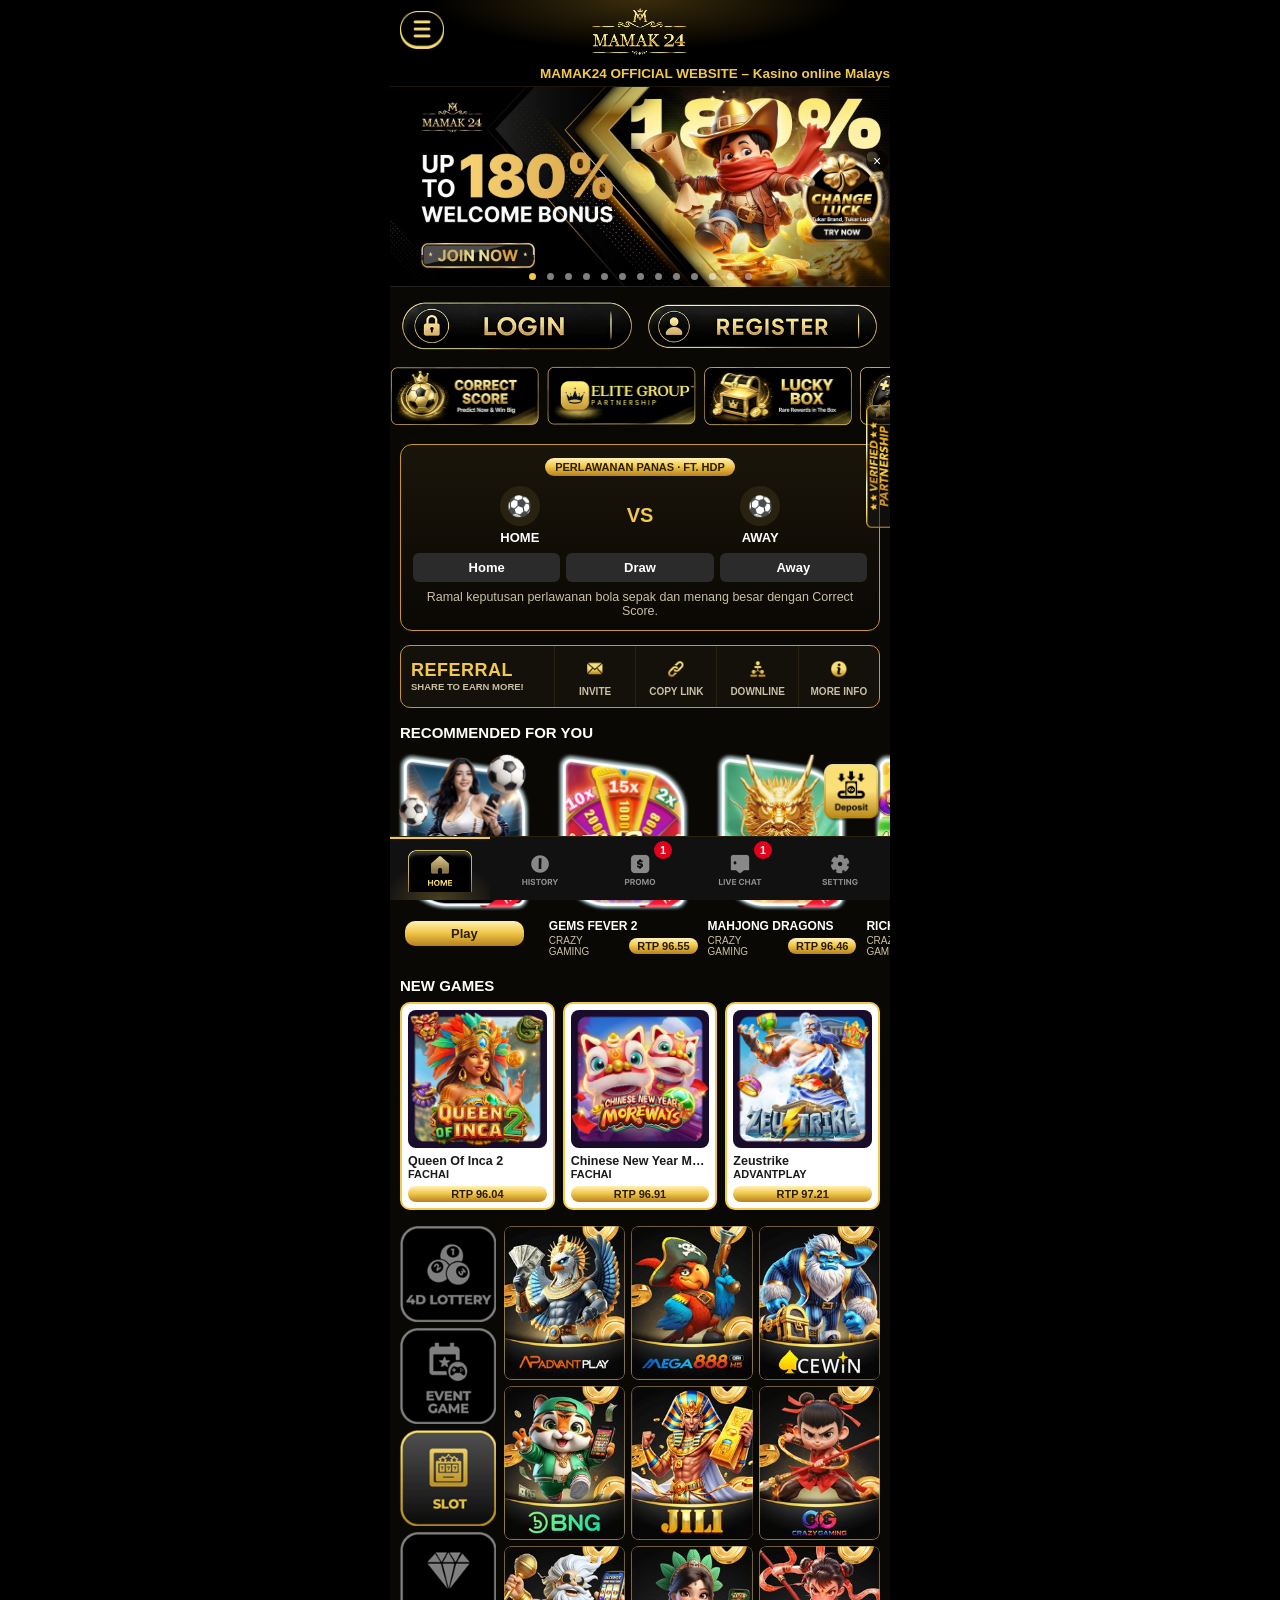
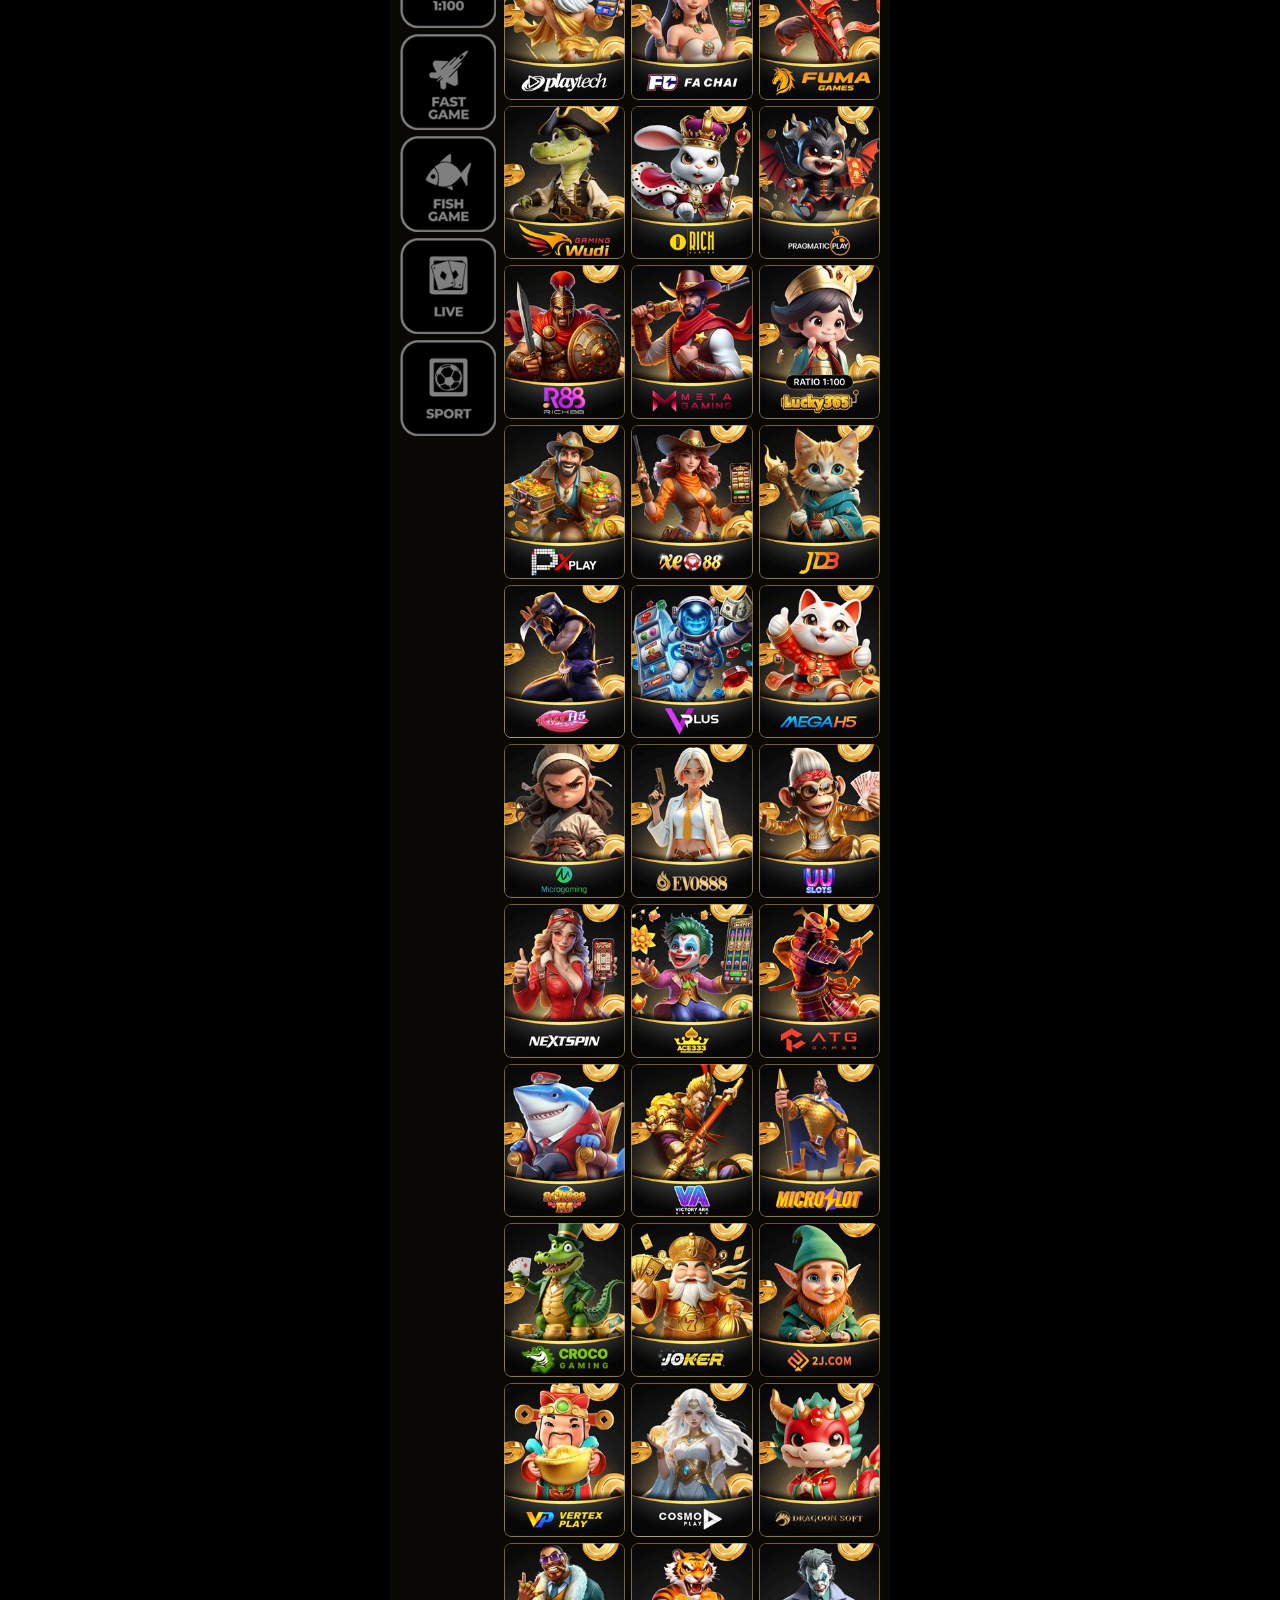
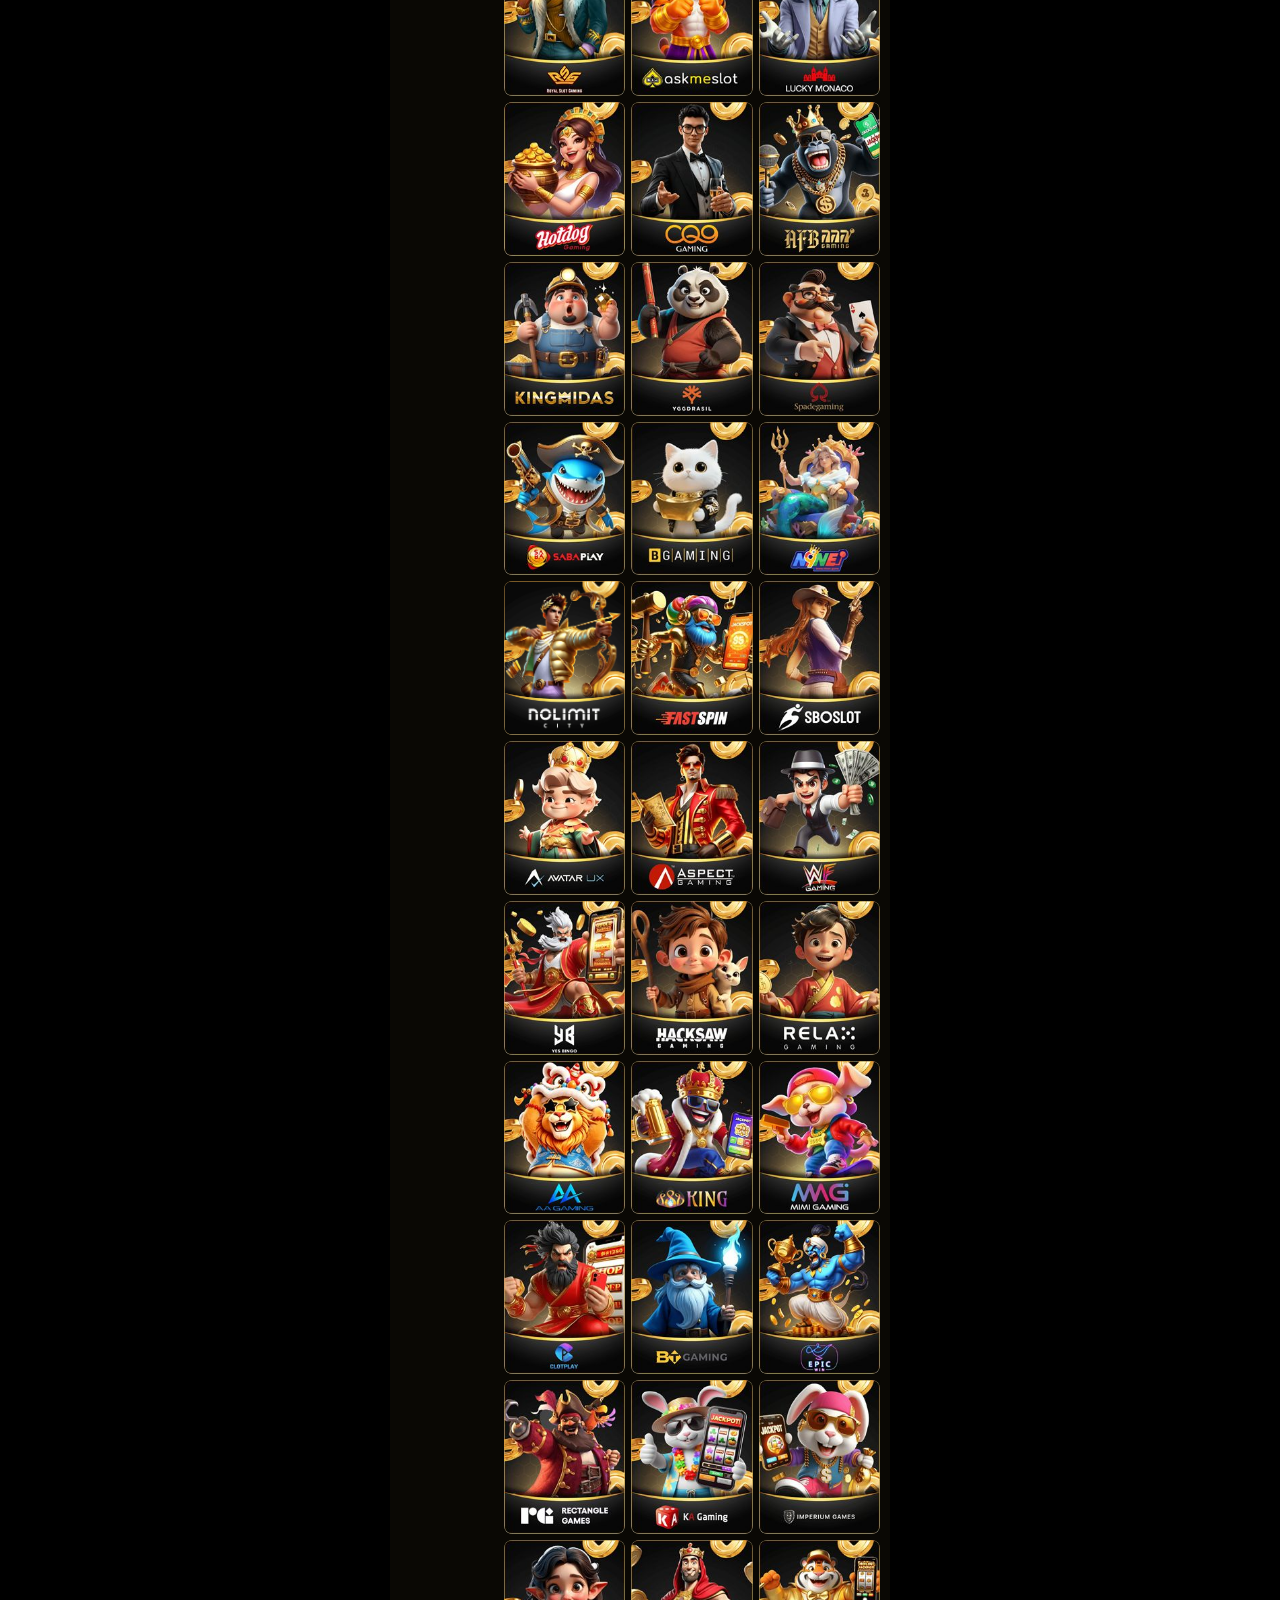
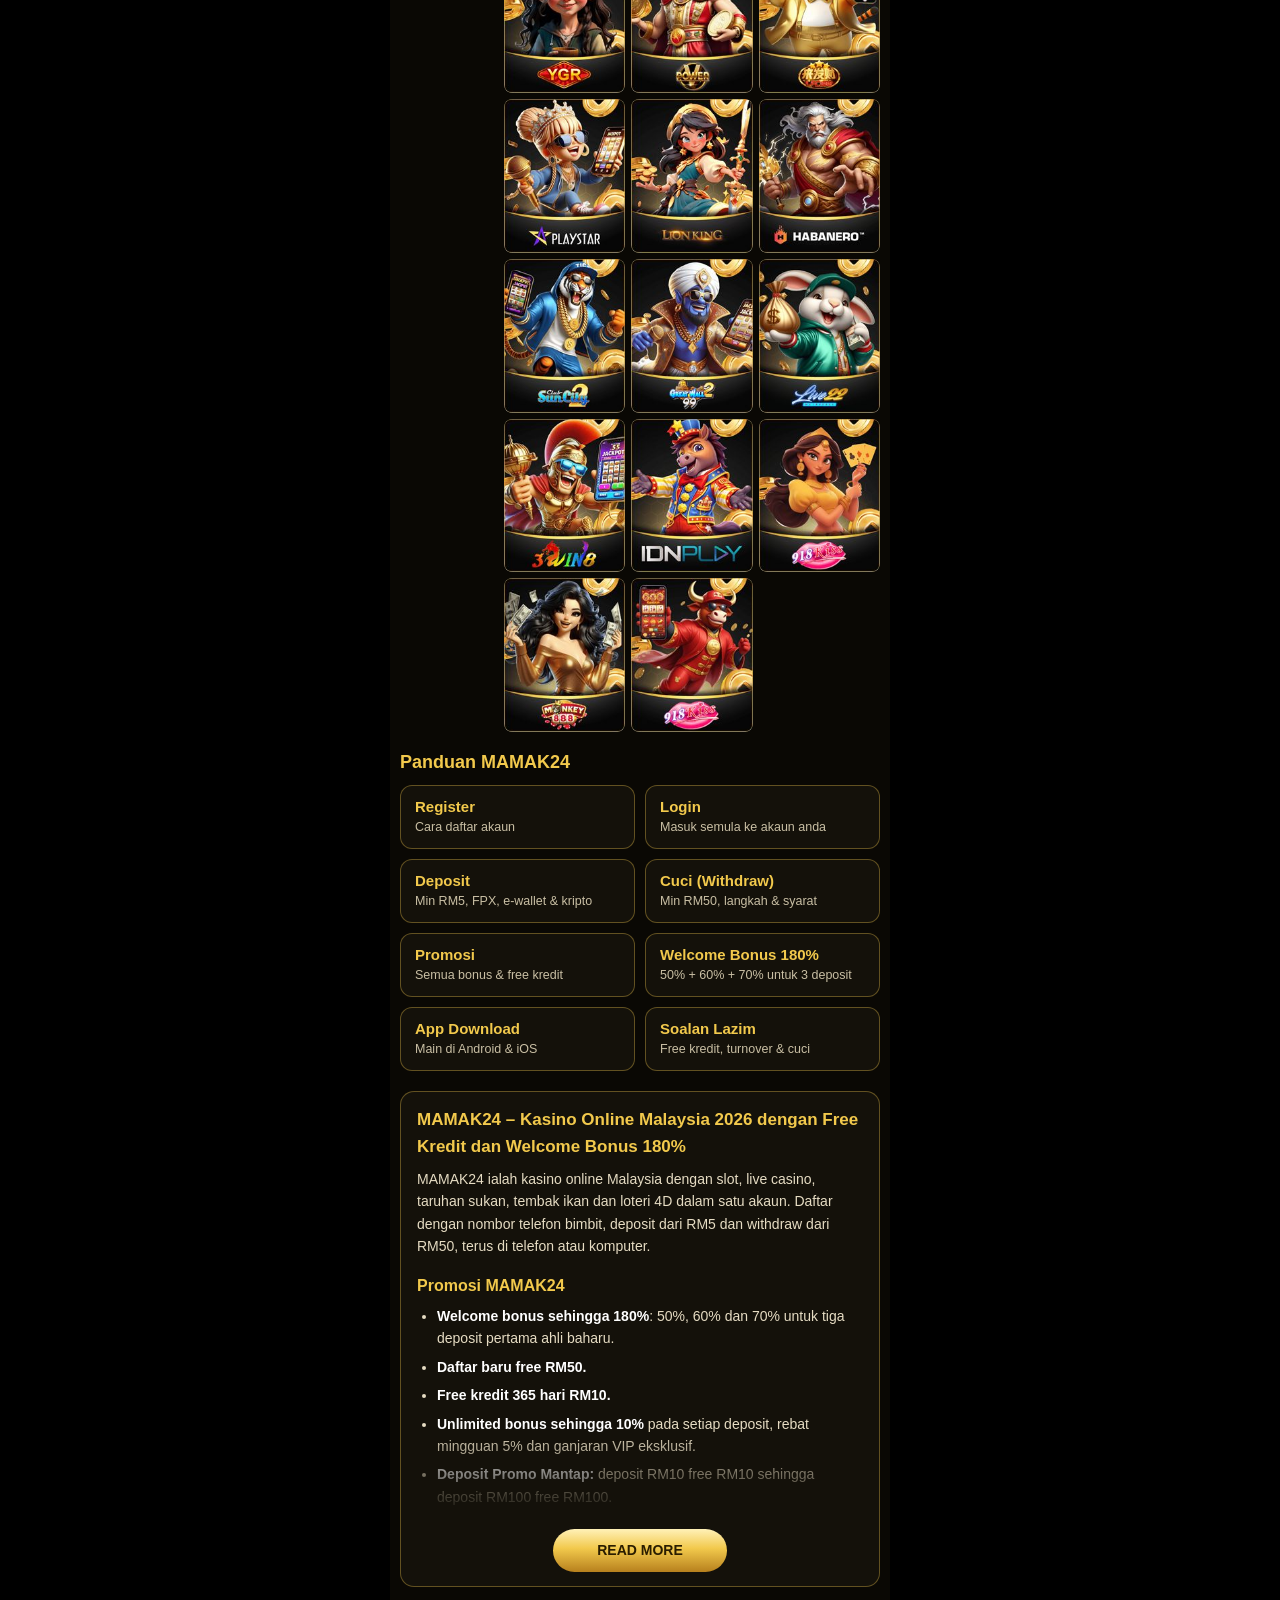
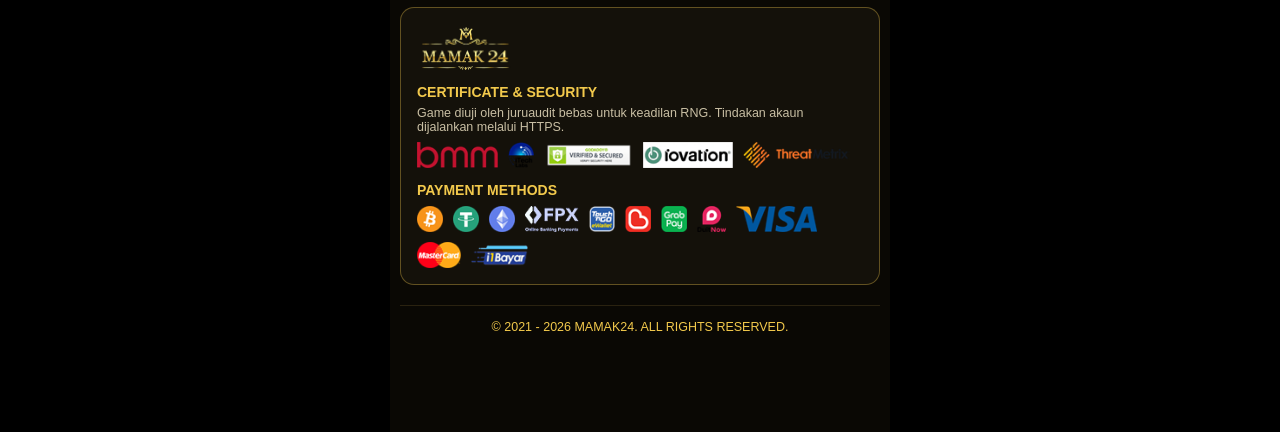
==== commit 4220ad61: "Add MAMAK24 promotions guide and link it from every page Co-Authored-By: Claude Opus 5.5 <noreply@an" ====
--- a/index.html
+++ b/index.html
@@ -282,6 +282,8 @@
         <a href="register#login"><b>Login</b><span>Masuk semula ke akaun anda</span></a>
         <a href="deposit"><b>Deposit</b><span>Min RM5, FPX, e-wallet &amp; kripto</span></a>
         <a href="cuci"><b>Cuci (Withdraw)</b><span>Min RM50, langkah &amp; syarat</span></a>
+        <a href="promotions"><b>Promosi</b><span>Semua bonus &amp; free kredit</span></a>
+        <a href="promotions#welcome"><b>Welcome Bonus 180%</b><span>50% + 60% + 70% untuk 3 deposit</span></a>
         <a href="app-download"><b>App Download</b><span>Main di Android &amp; iOS</span></a>
         <a href="faq"><b>Soalan Lazim</b><span>Free kredit, turnover &amp; cuci</span></a>
       </div>
@@ -294,13 +296,15 @@
       <div class="collapsible">
         <h2>Promosi MAMAK24</h2>
         <ul>
-          <li><b>Welcome bonus sehingga 180%</b> untuk deposit pertama ahli baharu.</li>
+          <li><b>Welcome bonus sehingga 180%</b>: 50%, 60% dan 70% untuk tiga deposit pertama ahli baharu.</li>
           <li><b>Daftar baru free RM50.</b></li>
           <li><b>Free kredit 365 hari RM10.</b></li>
-          <li><b>Bonus dan rebat 5%</b> tanpa had, serta ganjaran VIP eksklusif.</li>
+          <li><b>Unlimited bonus sehingga 10%</b> pada setiap deposit, rebat mingguan 5% dan ganjaran VIP eksklusif.</li>
+          <li><b>Deposit Promo Mantap:</b> deposit RM10 free RM10 sehingga deposit RM100 free RM100.</li>
+          <li><b>Daily check-in:</b> RM51 percuma untuk 7 hari check in.</li>
           <li><b>Lucky Box Jackpot:</b> setiap top up memenangi bonus, jackpot sehingga RM500,000.</li>
         </ul>
-        <p>Setiap promosi ada syarat turnover dan terma sendiri. Tanya Live Chat untuk butiran sebelum menuntut.</p>
+        <p>Lihat <a href="promotions">senarai penuh promosi MAMAK24</a>. Setiap promosi ada syarat turnover dan terma sendiri. Tanya Live Chat untuk butiran sebelum menuntut.</p>
 
         <h2>Kasino online Malaysia dan judi online Malaysia</h2>
         <p>Satu akaun MAMAK24 memberi anda akses kepada slot online, live casino, taruhan sukan, tembak ikan dan loteri 4D, jadi anda tidak perlu mendaftar di banyak laman judi online Malaysia yang berasingan.</p>
@@ -350,7 +354,7 @@
   <nav class="bottom-nav">
     <a href="./" class="on"><img src="assets/nav/home-on.png" alt="Home" width="120" height="85"></a>
     <a data-link="history"><img src="assets/nav/history.png" alt="History" width="120" height="85"></a>
-    <a data-link="promo" class="badged"><img src="assets/nav/promo.png" alt="Promo" width="120" height="85"><b class="badge">1</b></a>
+    <a href="promotions" class="badged"><img src="assets/nav/promo.png" alt="Promo" width="120" height="85"><b class="badge">1</b></a>
     <a data-link="liveChat" class="badged"><img src="assets/nav/chat.png" alt="Live Chat" width="120" height="85"><b class="badge">1</b></a>
     <a data-link="settings"><img src="assets/nav/setting.png" alt="Setting" width="120" height="85"></a>
   </nav>
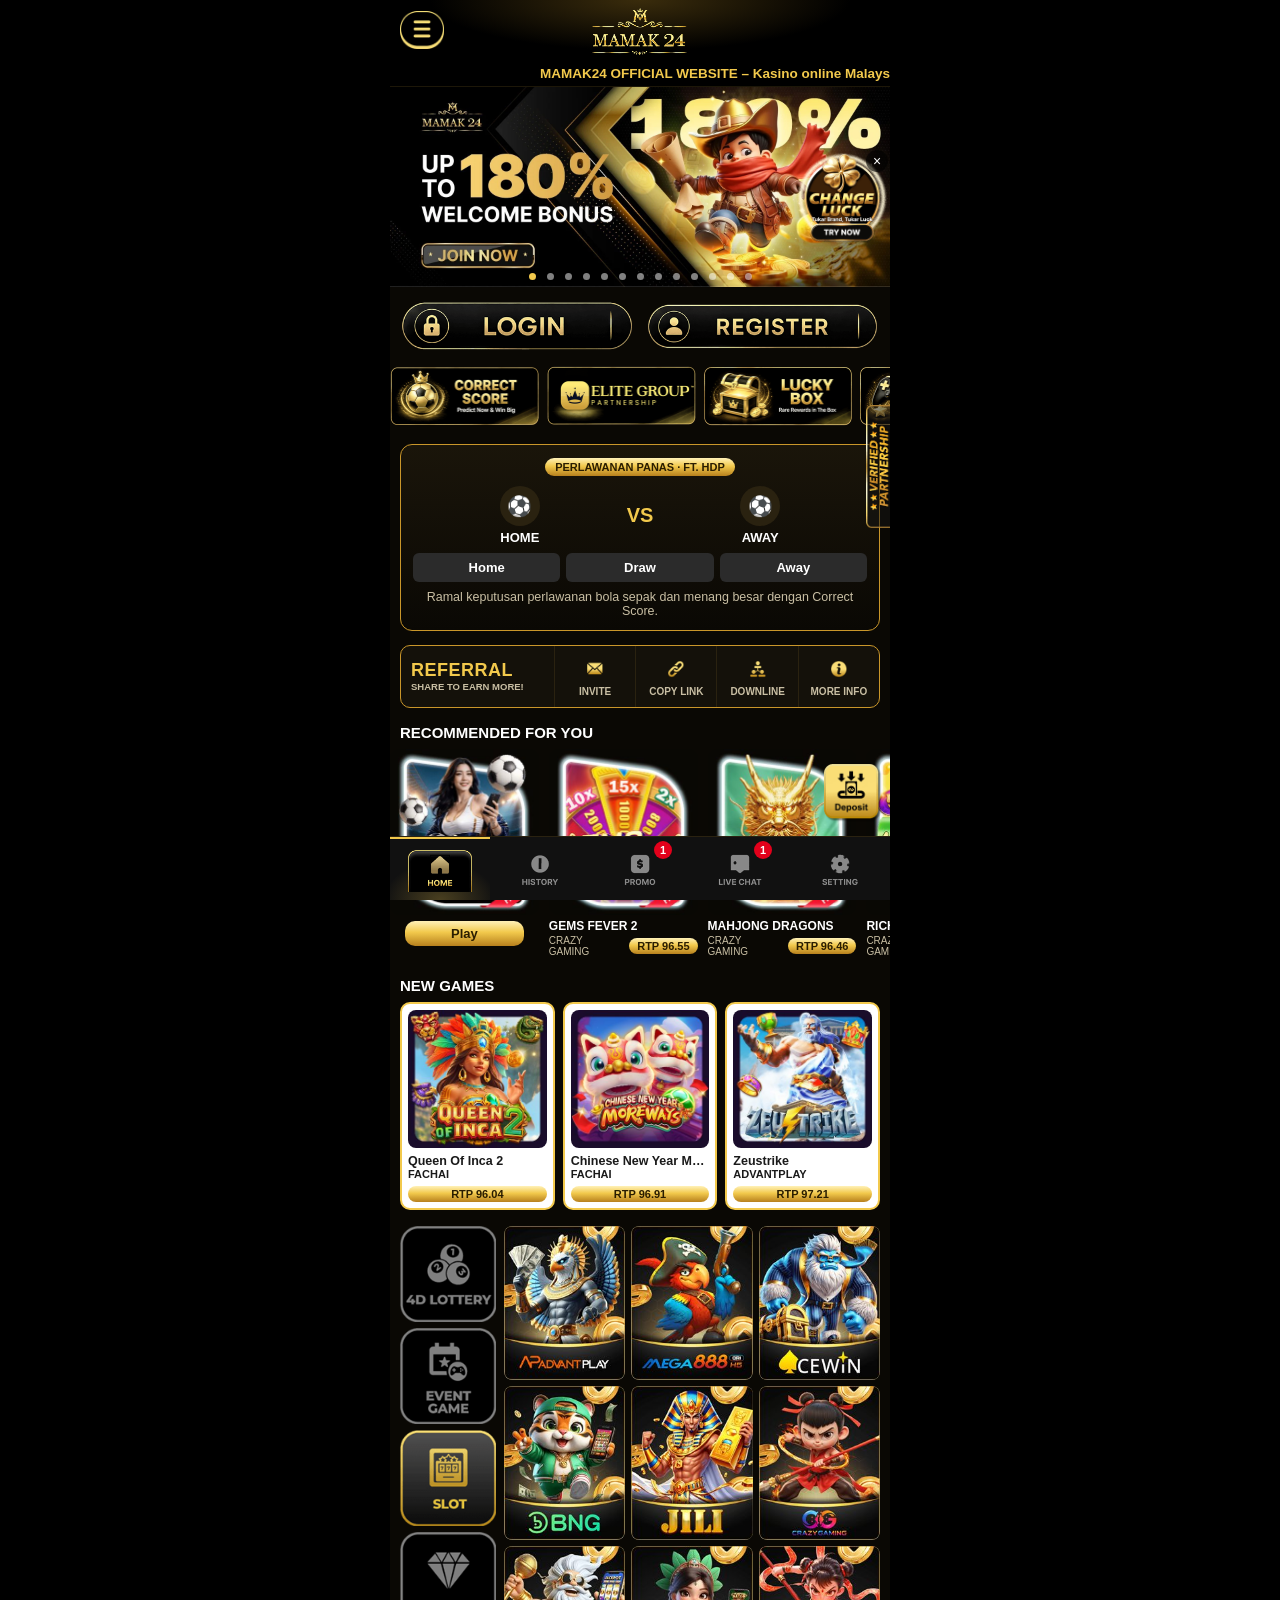
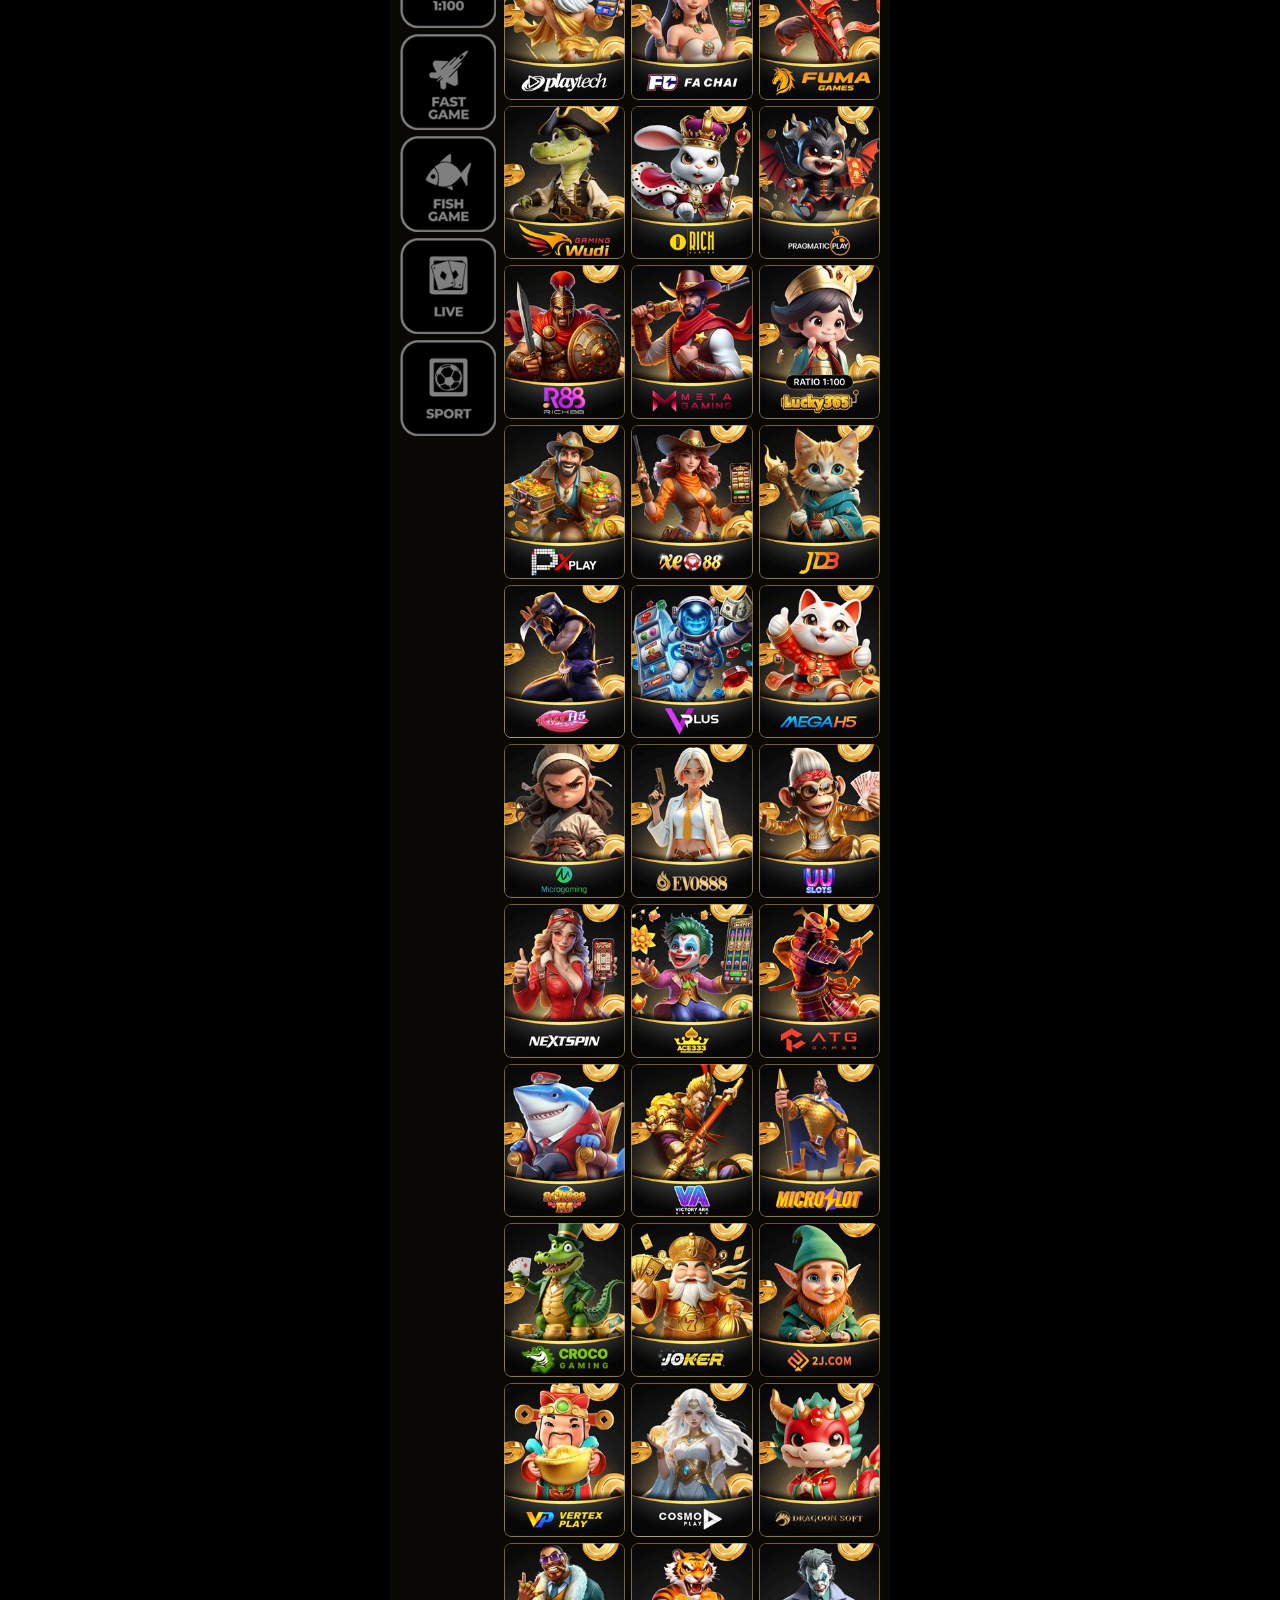
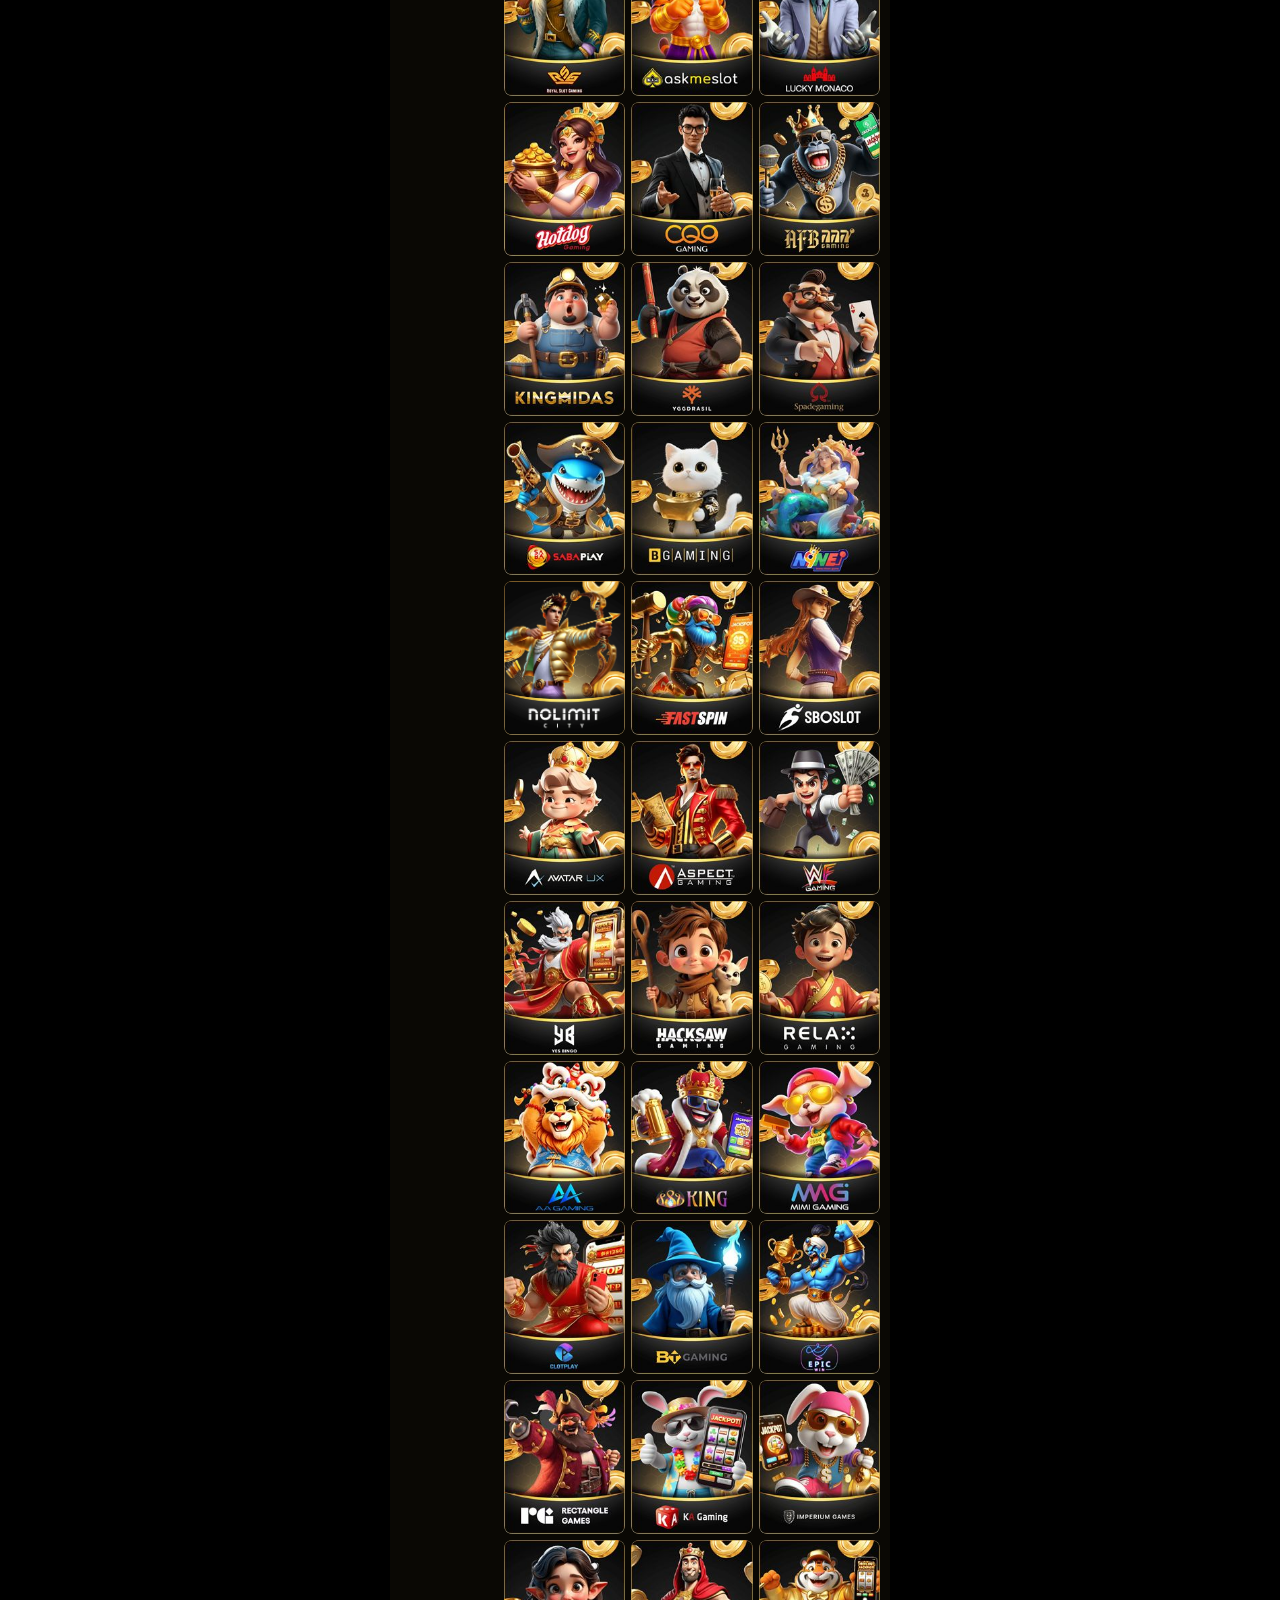
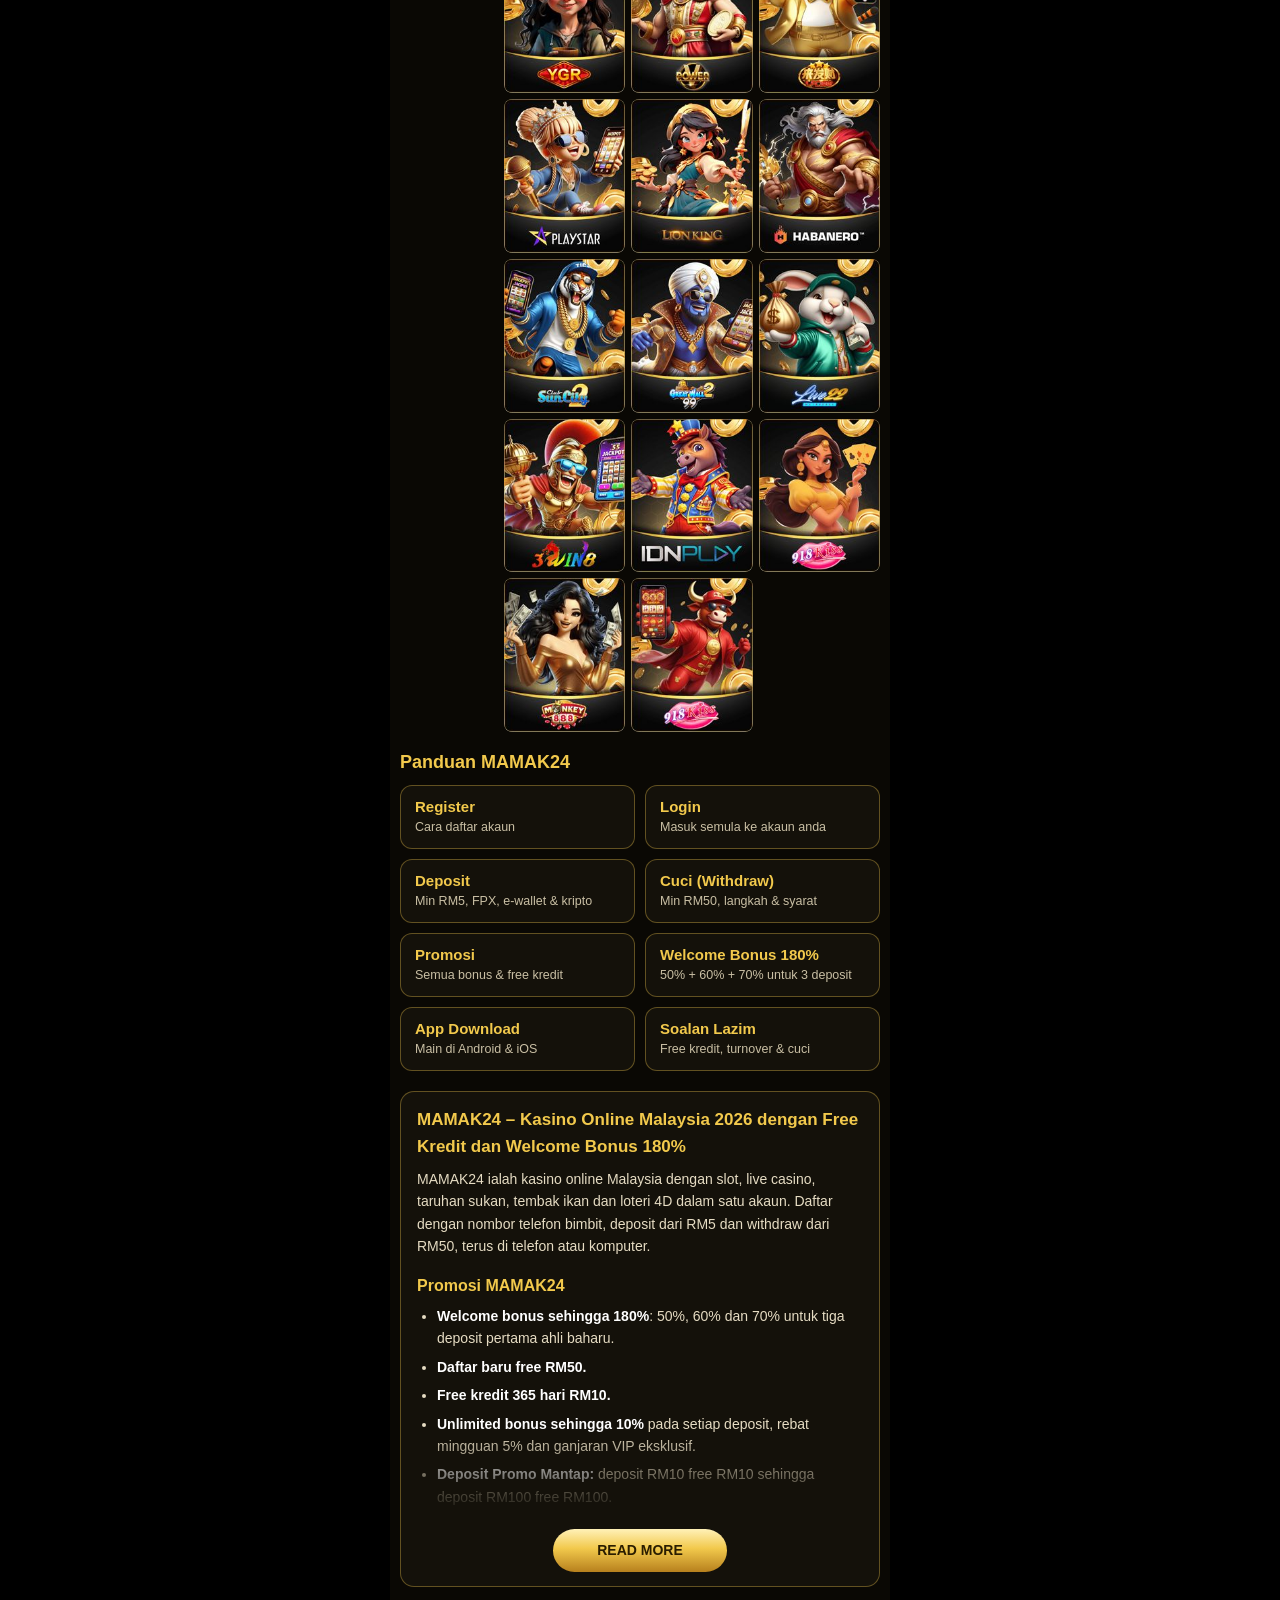
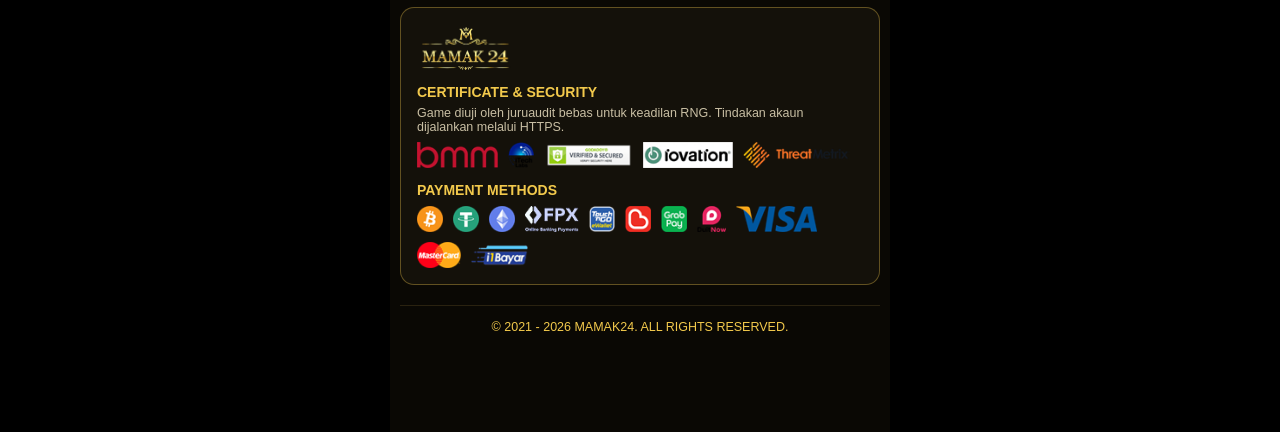
==== commit 9d1aaccb: "Add domain canonical tags, sitemap and robots for www.mamak24.tech Co-Authored-By: Claude Opus 5.5 <" ====
--- a/index.html
+++ b/index.html
@@ -6,6 +6,9 @@
   <title>MAMAK24 – Kasino Online Malaysia 2026 | Free Kredit &amp; Welcome Bonus 180%</title>
   <meta name="description" content="MAMAK24 kasino online Malaysia: slot, live casino, sportsbook, tembak ikan dan 4D. Welcome bonus sehingga 180%, free RM50 ahli baharu, free kredit 365 hari. Deposit dari RM5, withdraw dari RM50.">
   <meta name="robots" content="index, follow">
+  <link rel="canonical" href="https://www.mamak24.tech/">
+  <meta property="og:url" content="https://www.mamak24.tech/">
+  <meta property="og:image" content="https://www.mamak24.tech/assets/ui/logo.png">
   <meta property="og:type" content="website">
   <meta property="og:site_name" content="MAMAK24">
   <meta property="og:title" content="MAMAK24 – Kasino Online Malaysia 2026 | Free Kredit &amp; Welcome Bonus 180%">
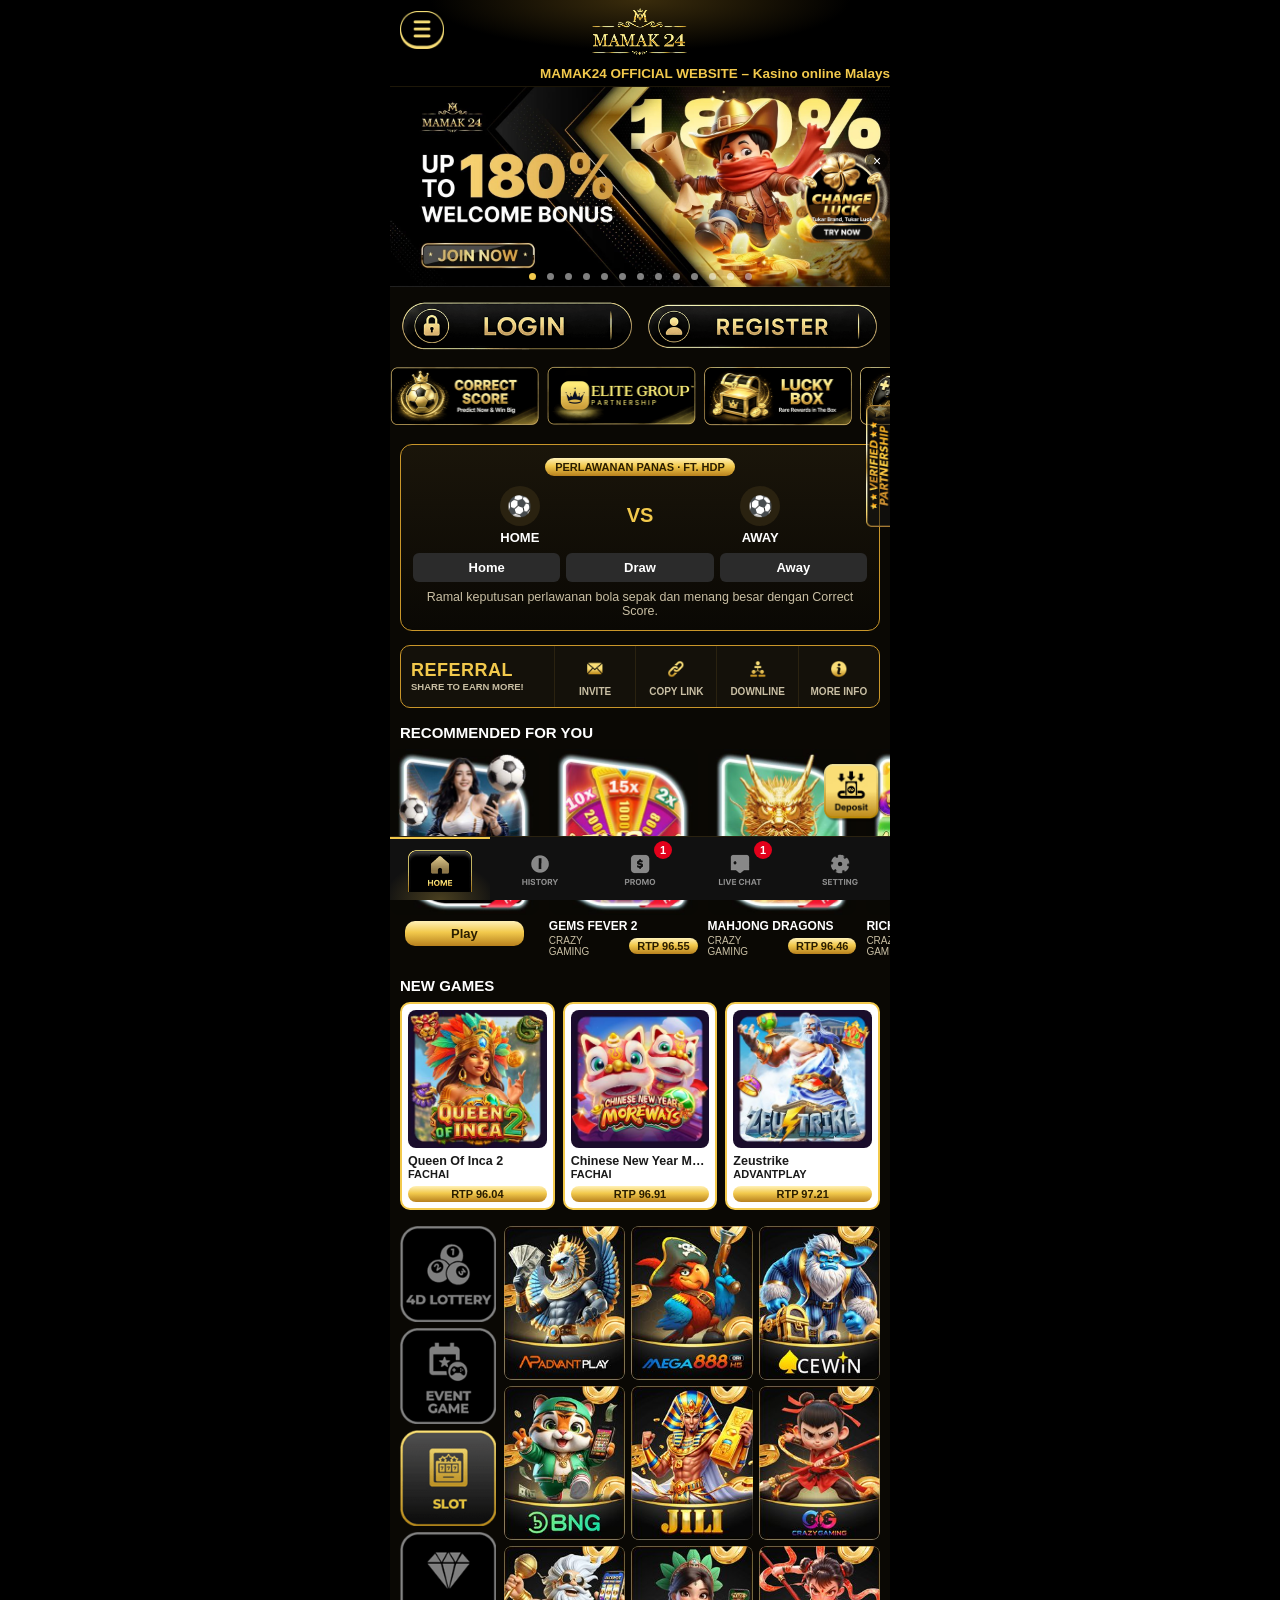
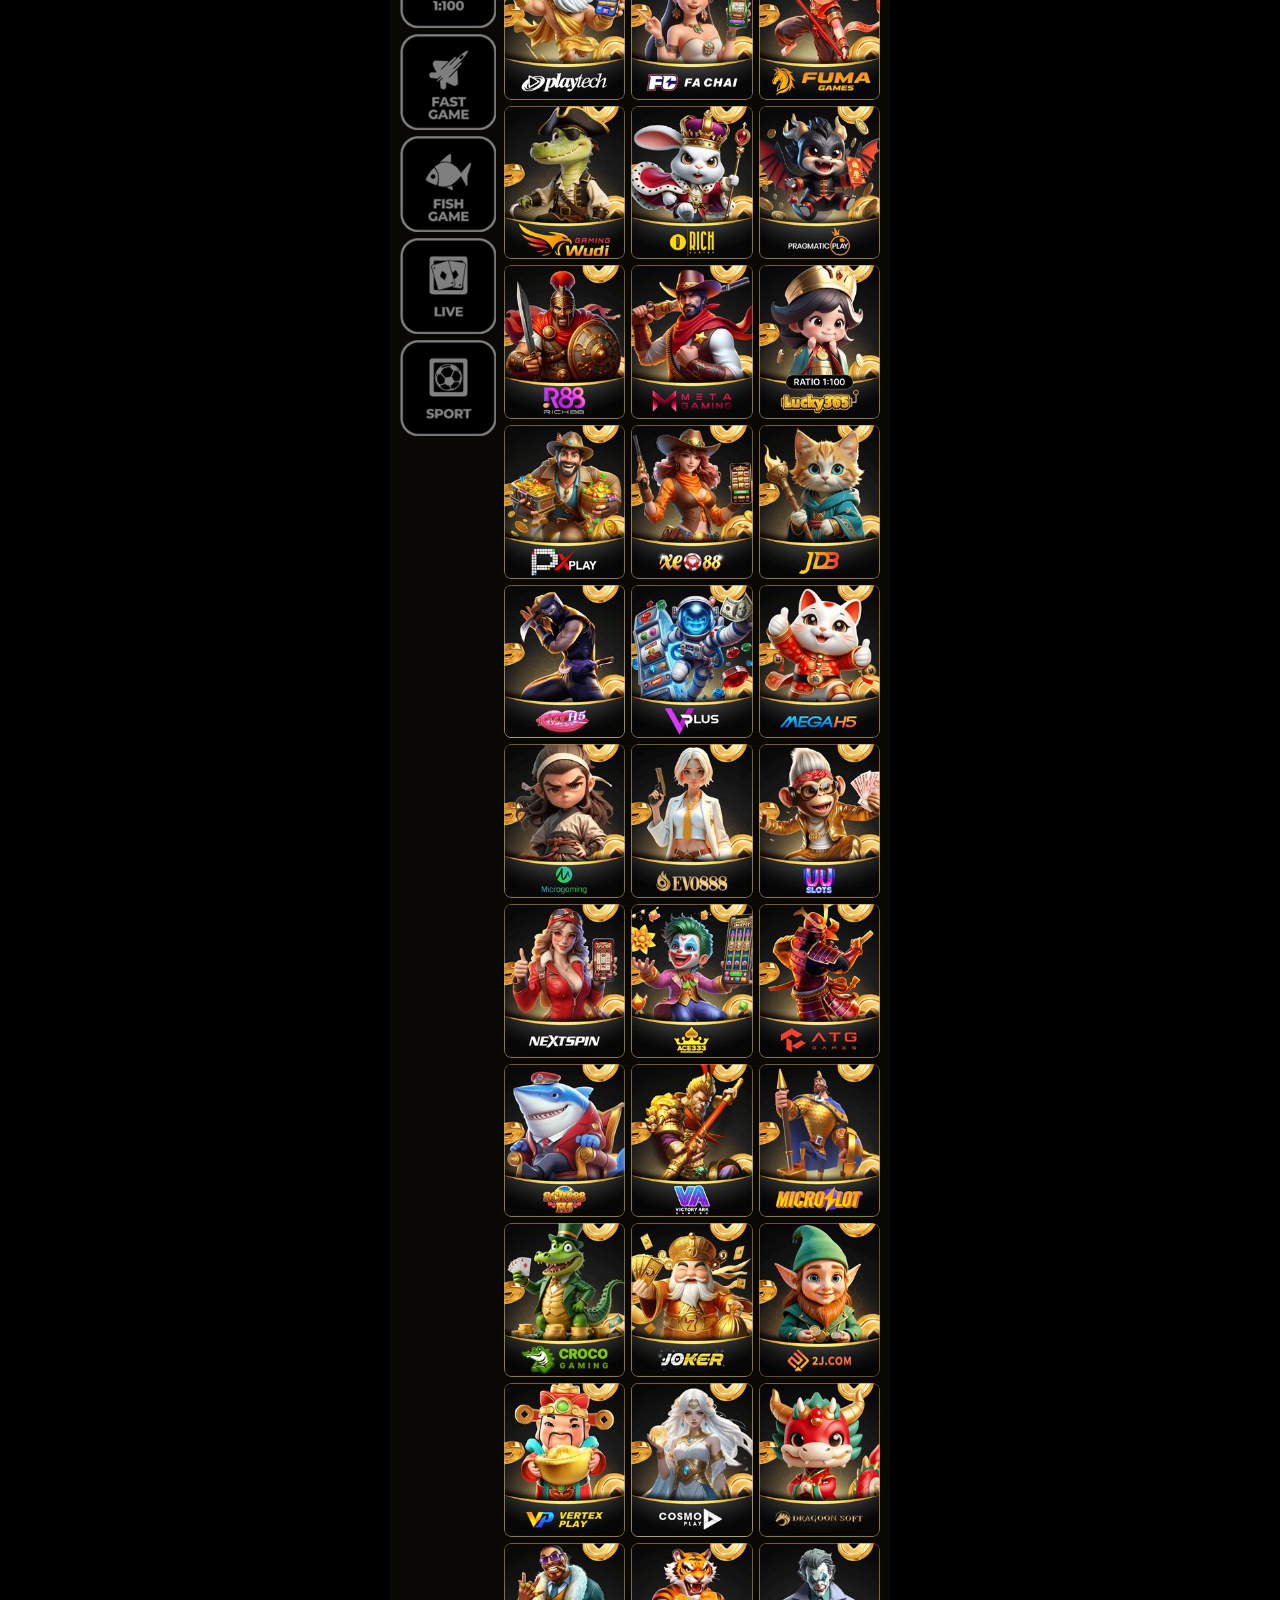
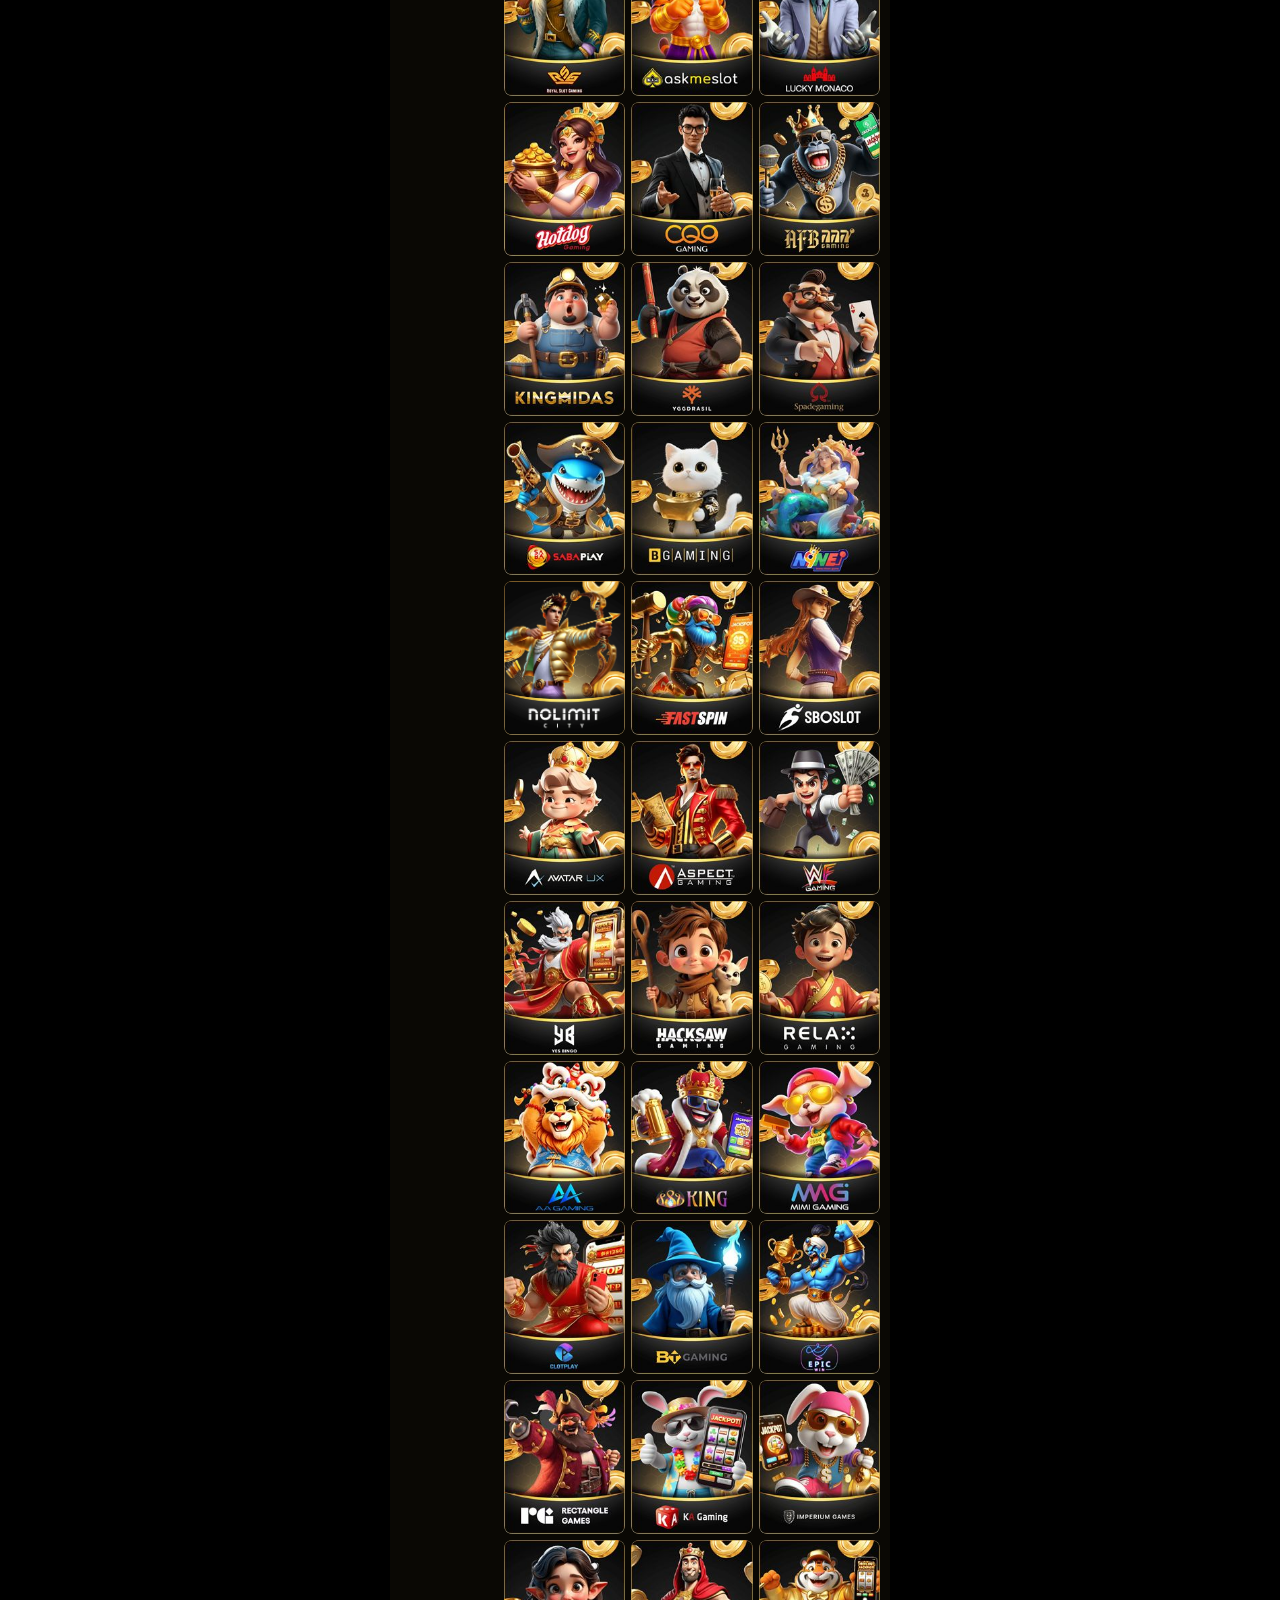
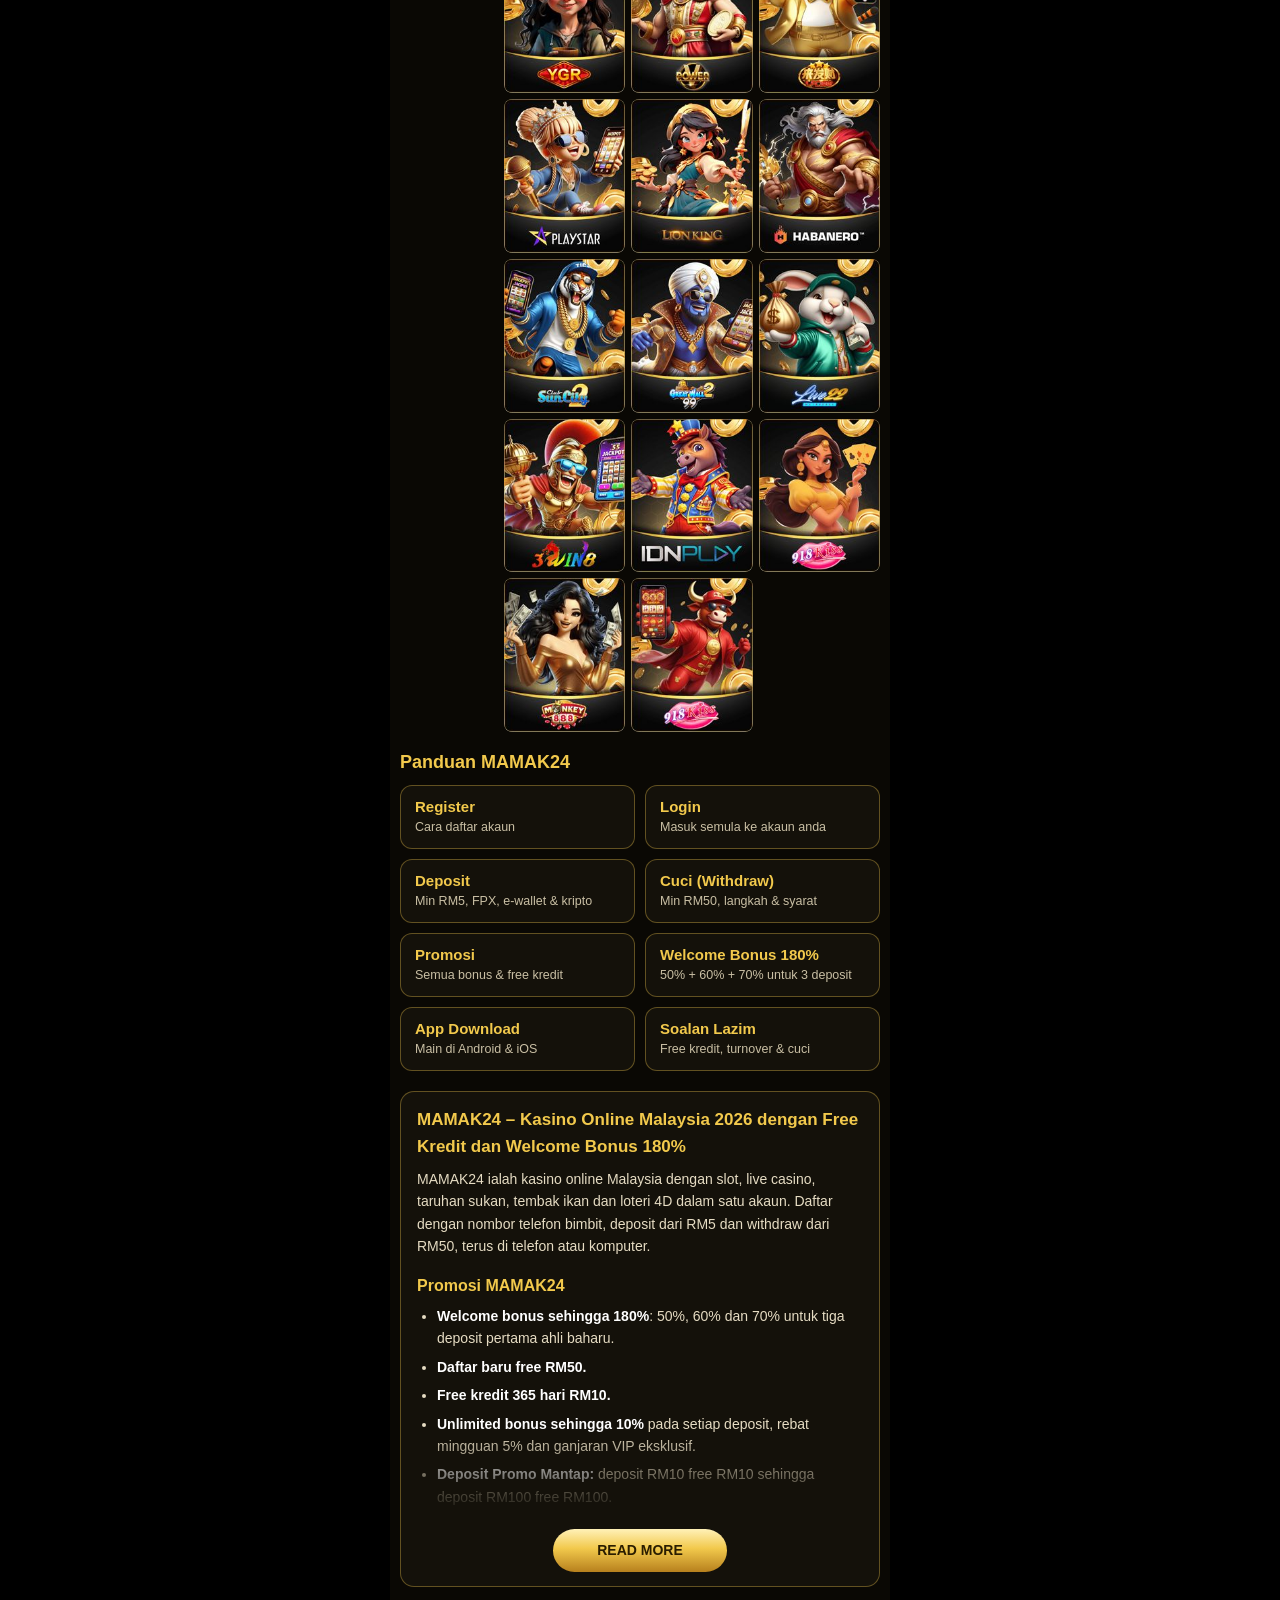
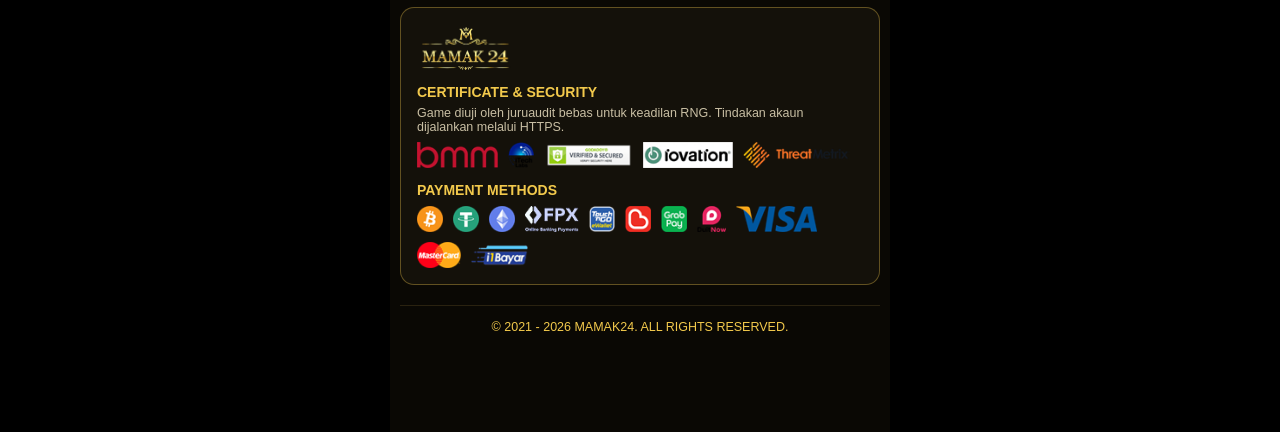
==== commit 52323bd4: "Add Google Search Console verification tag Co-Authored-By: Claude Opus 5.5 <noreply@anthropic.com>" ====
--- a/index.html
+++ b/index.html
@@ -6,6 +6,7 @@
   <title>MAMAK24 – Kasino Online Malaysia 2026 | Free Kredit &amp; Welcome Bonus 180%</title>
   <meta name="description" content="MAMAK24 kasino online Malaysia: slot, live casino, sportsbook, tembak ikan dan 4D. Welcome bonus sehingga 180%, free RM50 ahli baharu, free kredit 365 hari. Deposit dari RM5, withdraw dari RM50.">
   <meta name="robots" content="index, follow">
+  <meta name="google-site-verification" content="0RSgUz2YGLnojdTMOyPsEGZnI7mx8u4YMfIEvh93kfU" />
   <link rel="canonical" href="https://www.mamak24.tech/">
   <meta property="og:url" content="https://www.mamak24.tech/">
   <meta property="og:image" content="https://www.mamak24.tech/assets/ui/logo.png">
